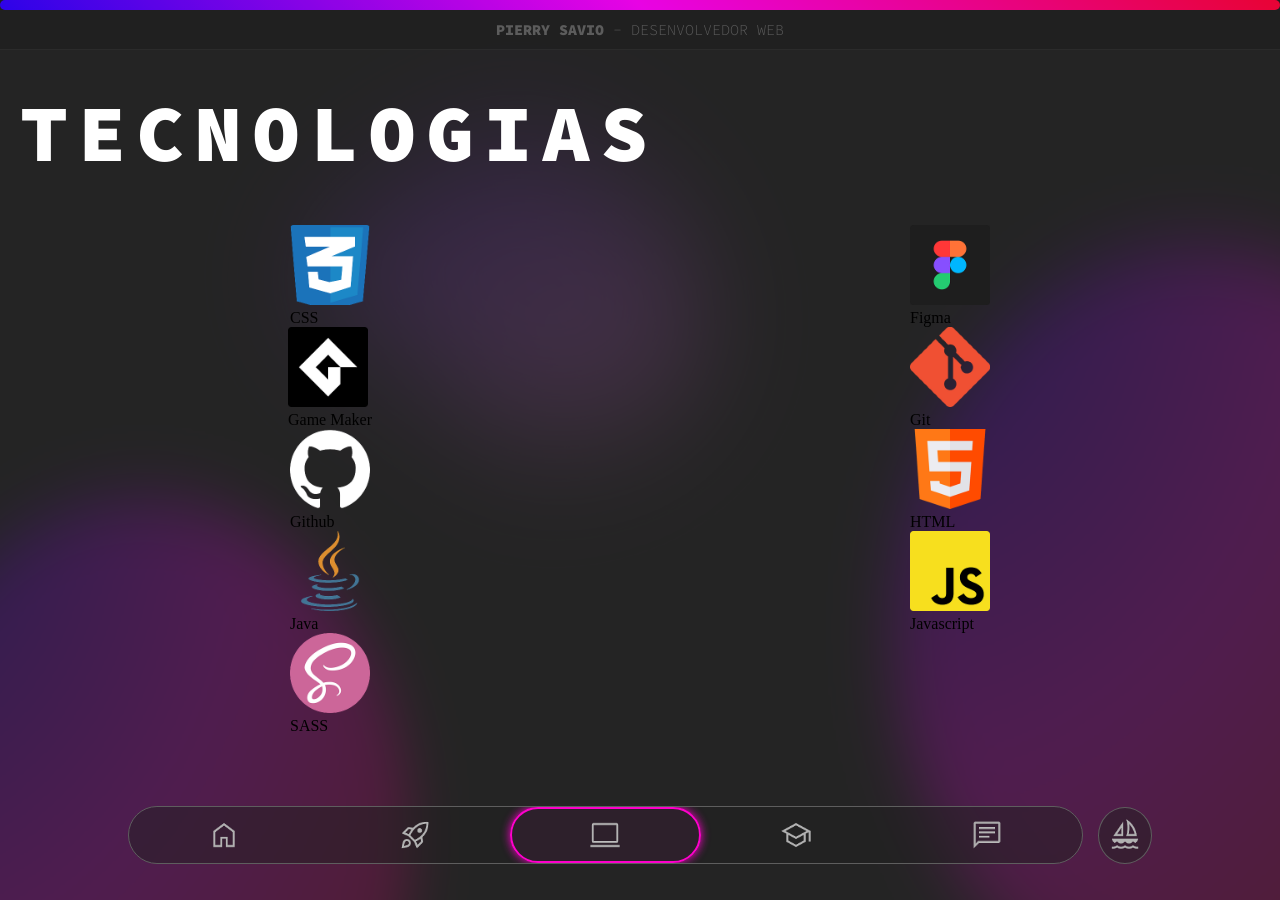
==== pages/all-skills.html @ 7fcdb0ff "feat: all skilks" ====
<!DOCTYPE html>
<html lang="pt-br">
<head>
    <meta charset="UTF-8">
    <meta name="viewport" content="width=device-width, initial-scale=1.0">
    <title>Pierry Savio - Techs</title>
    
    <!--CSS LINK-->
    <link rel="stylesheet" href="../styles/index.css">

    <!--NAVICON-->
    <link rel="icon" type="image/png" href="../img/icons/favicon.png">

    <!--FONTS-->
    <link rel="preconnect" href="https://fonts.googleapis.com">
    <link rel="preconnect" href="https://fonts.gstatic.com" crossorigin>
    <link href="https://fonts.googleapis.com/css2?family=Source+Code+Pro:ital,wght@0,200..900;1,200..900&display=swap" rel="stylesheet">

    <style>
        @view-transition {
            navigation: auto;
        }

        ::view-transition-group(page-content){
            animation-duration: 0.5s;
            animation-timing-function: ease;
        }

        main{
            view-transition-name: page-content;
        }
        header{
            view-transition-name: header;
        }
        footer{
            view-transition-name: footer;
        }
        footer{
            view-transition-name: footer;
        }
        button.open-nav-button{
            view-transition-name: nav-button;
        }
        
    </style>
</head>

<body>

    <header>
        <div class="scroll-progress-line"></div>
        <p><span class="text-highlight">PIERRY SAVIO</span> - DESENVOLVEDOR WEB</p>
    </header>
    
    <main>
        <section class="all-techs">
            <h2 class="title">TECNOLOGIAS</h2>

            <div class="techs-container">
                <div class="tech">
                    <img src="../img/skills/css.png"        id="css_icon"         style="view-transition-name: css">
                    <p>CSS</p>
                </div>

                <div class="tech">
                    <img src="../img/skills/figma.png"      id="figma_icon"       style="view-transition-name: figma">
                    <p>Figma</p>
                </div>

                <div class="tech">
                    <img src="../img/skills/game maker.png" id="game_maker_icon"  style="view-transition-name: game-maker">
                    <p>Game Maker</p>
                </div>

                <div class="tech">
                    <img src="../img/skills/git.png"        id="git_icon"         style="view-transition-name: git">
                    <p>Git</p>
                </div>

                <div class="tech">
                    <img src="../img/skills/github.png"     id="github_icon"      style="view-transition-name: github">
                    <p>Github</p>
                </div>

                <div class="tech">
                    <img src="../img/skills/html.png"       id="html_icon"        style="view-transition-name: html">
                    <p>HTML</p>
                </div>

                <div class="tech">
                    <img src="../img/skills/java.png"       id="java_icon"        style="view-transition-name: java">
                    <p>Java</p>
                </div>

                <div class="tech">
                    <img src="../img/skills/js.png"         id="js_icon"          style="view-transition-name: js">
                    <p>Javascript</p>
                </div>

                <div class="tech">
                    <img src="../img/skills/sass.png"       id="sass_icon"        style="view-transition-name: sass">   
                    <p>SASS</p>
                </div>
            </div>
        </section>
    </main>

    <!--NAV MOBILE-->
    <button class="open-nav-button closed" id="open_nav_mobile_button">
        <img src="../img/icons/sailling.png" alt="Abrir navegação">
    </button>


    <footer class="footer-mobile opened" id="mobile_footer">
        <button class="close-nav-button" id="close_nav_mobile_button">
            <img src="../img/icons/x.png" alt="Fechar navegação">
        </button>

        <nav class="nav-mobile">

            <a href="../index.html">
                <img src="../img/icons/home.png" alt="Início">
            </a>

            <a href="./projects.html">
                <img src="../img/icons/projects.png" alt="Projetos">
            </a>

            <a href="./skills.html" class="current-page">
                <img src="../img/icons/skills.png" alt="Habilidades">
            </a>

            <a href="./education.html">
                <img src="../img/icons/school.png" alt="Educação">
            </a>

            <a href="./contact.html">
                <img src="../img/icons/contact.png" alt="Contato">
            </a>
        </nav>
    </footer>

    <!--NAV PC-->
    <footer class="footer-pc" id="pc_footer">

        <nav class="nav-pc" id="nav_pc">

            <a href="../index.html">
                <img src="../img/icons/home.png" alt="Início">
            </a>

            <a href="./projects.html">
                <img src="../img/icons/projects.png" alt="Projetos">
            </a>

            <a href="./skills.html" class="current-page">
                <img src="../img/icons/skills.png" alt="Habilidades">
            </a>

            <a href="./education.html">
                <img src="../img/icons/school.png" alt="Educação">
            </a>

            <a href="./contact.html">
                <img src="../img/icons/contact.png" alt="Contato">
            </a>
        </nav>

        <button class="close-nav-button" id="close_nav_pc_button">
            <img src="../img/icons/sailling.png" alt="Navegação">
        </button>
    </footer>
    <script src="../script.js"></script>
</body>
</html>
---- styles/index.css ----
@keyframes floating {
  0% {
    transform: scale(1) translateX(-50%);
  }
  50% {
    transform: scale(1.06) translateX(-50%);
  }
  100% {
    transform: scale(1) translateX(-50%);
  }
}
@keyframes elipse-floating {
  0% {
    transform: scale(1);
    transform: translateY(0px);
  }
  50% {
    transform: scale(1.15);
    transform: translateY(-30px);
  }
  100% {
    transform: scale(1);
    transform: translateY(0px);
  }
}
@keyframes project-icon-animation {
  0% {
    transform: scale(1);
    transform: translateY(0px);
    filter: brightness(1);
  }
  50% {
    transform: scale(1.15);
    transform: translateY(30px);
    filter: brightness(1.5);
  }
  100% {
    transform: scale(1);
    transform: translateY(0px);
    filter: brightness(1);
  }
}
@keyframes scroll-progress-line-animation {
  0% {
    border-radius: 0 20px 0 0;
  }
  50% {
    border-radius: 0 0 20px 0;
  }
  100% {
    border-radius: 0 20px 0 0;
  }
}
@keyframes hacker-animation {
  0% {
    transform: translateX(0px) translateY(0px) rotateX(0deg);
  }
  50% {
    transform: translateX(-5px) translateY(-15px) rotateX(20deg);
  }
  100% {
    transform: translateX(0px) translateY(0px) rotateX(0deg);
  }
}
@keyframes button-animation {
  0% {
    filter: brightness(1);
  }
  25% {
    filter: brightness(1.5);
  }
  50% {
    filter: brightness(1);
  }
  75% {
    filter: brightness(1.5);
  }
  100% {
    filter: brightness(1);
  }
}
@keyframes start-animation-1 {
  from {
    transform: translateY(50px);
    opacity: 0;
  }
  to {
    transform: translateY(0px);
    opacity: 1;
  }
}
@keyframes start-animation-2 {
  from {
    transform: translateX(50px);
    opacity: 0;
  }
  to {
    transform: translateX(0px);
    opacity: 1;
  }
}
@keyframes start-animation-3 {
  from {
    transform: translateX(-50px);
    opacity: 0;
  }
  to {
    transform: translateX(0px);
    opacity: 1;
  }
}
@keyframes progress-bar {
  from {
    transform: scaleX(0);
  }
  to {
    transform: scaleX(1);
  }
}
@keyframes progress-bar-about-me {
  0% {
    height: 0;
  }
  100% {
    height: 100%;
  }
}
@keyframes about-me-left-item {
  from {
    transform: translateX(-150px) scale(0.75);
    opacity: 0;
  }
  to {
    transform: translateX(0) scale(1);
    opacity: 1;
  }
}
@keyframes about-me-right-item {
  from {
    transform: translateX(150px) scale(0.75);
    opacity: 0;
  }
  to {
    transform: translateX(0) scale(1);
    opacity: 1;
  }
}
@keyframes about-me-projects-button {
  from {
    opacity: 0;
  }
  to {
    opacity: 1;
  }
}
button.open-nav-button {
  position: fixed;
  bottom: 5%;
  left: 50%;
  z-index: 100;
  transform: translateX(-50%);
  padding: 20px;
  border-radius: 50%;
  border: none;
  background: #2d2d2d;
  opacity: 0.95;
  cursor: pointer;
  box-shadow: 3px 3px 10px 0 rgba(0, 0, 0, 0.45);
  animation: floating 4s ease infinite;
  animation-timeline: auto;
  transition: 0.5s ease;
}
button.open-nav-button img {
  width: 30px;
  aspect-ratio: 1/1;
  transition: 0.3s ease;
}
button.open-nav-button:hover {
  background: #5e5e5e;
}
button.open-nav-button:hover img {
  transform: rotate(10deg);
}

button.open-nav-button.closed {
  opacity: 0;
  pointer-events: none;
}

footer.footer-mobile {
  z-index: 100;
  position: fixed;
  bottom: 0;
  width: 100%;
  display: flex;
  justify-content: center;
  flex-direction: column;
  align-items: center;
  align-self: center;
  justify-self: center;
}
footer.footer-mobile button.close-nav-button {
  background-color: #2d2d2d;
  border: none;
  border-radius: 36px 36px 0 0;
  height: 42px;
  width: 20%;
  display: flex;
  justify-content: center;
  align-items: center;
  cursor: pointer;
  transition: 0.3s ease;
}
footer.footer-mobile button.close-nav-button img {
  width: 20px;
  height: 20px;
  transition: 0.3s ease;
}
footer.footer-mobile button.close-nav-button:hover {
  background-color: #5e5e5e;
}
footer.footer-mobile button.close-nav-button:hover img {
  transform: rotate(90deg);
}
footer.footer-mobile nav.nav-mobile {
  display: flex;
  justify-content: center;
  background-color: #2d2d2d;
  width: 100%;
  opacity: 1;
  overflow: hidden;
  transition: 0.5s ease;
  display: grid;
  grid-template-columns: repeat(5, 1fr);
}
footer.footer-mobile nav.nav-mobile a {
  text-decoration: none;
  font-style: none;
  display: flex;
  justify-content: center;
  align-items: center;
  border-right: 1px solid #5e5e5e;
  border-top: 4px solid transparent;
  padding: 12px 20px 12px 20px;
  transition: 0.3s ease;
}
footer.footer-mobile nav.nav-mobile a img {
  width: 30px;
  transition: 0.3s ease;
}
footer.footer-mobile nav.nav-mobile a:hover {
  background-color: #5e5e5e;
}
footer.footer-mobile nav.nav-mobile a:hover img {
  transform: rotate(10deg);
}
footer.footer-mobile nav.nav-mobile a.current-page {
  border-top: 4px solid #ff00cc;
}
footer.footer-mobile {
  transition: 0.5s ease;
}

footer.footer-mobile.closed {
  z-index: 9;
  pointer-events: none;
  opacity: 0;
}
footer.footer-mobile.closed button.close-nav-button {
  opacity: 0;
}
footer.footer-mobile.closed nav.nav-mobile {
  width: 70px;
  height: 70px;
  padding: 20px;
  border-radius: 50%;
  padding: 20px;
  transform: translateY(-29px);
}

@media (orientation: landscape) {
  footer.footer-mobile, button.open-nav-button {
    display: none;
  }
}
div.elipse.e1 {
  left: 100%;
  top: 100%;
  transform: translateX(-50%) translateY(-100%);
}

div.elipse.e2 {
  left: 0;
  top: 0;
  transform: translateX(-50%) translateY(0%);
}

footer.footer-pc {
  display: flex;
  justify-content: center;
  align-items: center;
  gap: 15px;
  width: 80%;
  position: fixed;
  bottom: 4%;
  left: 50%;
  transform: translateX(-50%);
  z-index: 10;
}
footer.footer-pc nav.nav-pc {
  z-index: 100;
  display: grid;
  grid-template-columns: repeat(5, 1fr);
  grid-template-rows: repeat(1, 1fr);
  width: 100%;
  max-height: 60px;
  border: 1px solid #5e5e5e;
  background-color: rgba(33, 33, 33, 0.5);
  border-radius: 55px;
  overflow: hidden;
  transition: 1s cubic-bezier(0.23, 1, 0.32, 1);
}
footer.footer-pc nav.nav-pc a {
  border: 1px solid transparent;
  background-color: transparent;
  display: flex;
  justify-content: center;
  align-items: center;
  text-decoration: none;
  width: 100%;
  max-height: 100%;
  padding: 10px;
  transition: 0.3s ease;
  border-radius: 55px;
}
footer.footer-pc nav.nav-pc a img {
  width: 32px;
  transition: 0.3s ease;
}
footer.footer-pc nav.nav-pc a:hover {
  border: 1px solid #5e5e5e;
  background-color: #212121;
}
footer.footer-pc nav.nav-pc a:hover img {
  transform: rotateY(180deg);
}
footer.footer-pc nav.nav-pc a.current-page {
  border: 2px solid #ff00cc;
  background-color: rgba(255, 0, 204, 0.05);
  box-shadow: 0 0 10px 0 #ff00cc;
}
footer.footer-pc nav.nav-pc.closed {
  border: 0px solid #5e5e5e;
  max-height: 0px;
  width: 0;
}
footer.footer-pc button.close-nav-button {
  border: 1px solid #5e5e5e;
  background-color: rgba(33, 33, 33, 0.5);
  border-radius: 50%;
  height: 100%;
  aspect-ratio: 1/1;
  padding: 10px;
  cursor: pointer;
  transition: 0.3s ease;
}
footer.footer-pc button.close-nav-button img {
  width: 32px;
  transition: 0.3s ease;
}
footer.footer-pc button.close-nav-button:hover {
  background-color: #212121;
  transform: translateY(-5px) scale(1.1);
  box-shadow: 2px 2px 10px 0 rgba(255, 0, 204, 0.2);
  border: 1px solid #ff00cc;
}
footer.footer-pc button.close-nav-button:hover img {
  transform: rotate(10deg);
}

@media (orientation: portrait) {
  footer.footer-pc {
    display: none;
  }
}
header {
  background-color: #212121;
  text-align: center;
  text-justify: center;
  padding-bottom: 10px;
  position: fixed;
  width: 100%;
  opacity: 0.9;
  z-index: 15;
  border-bottom: 1px solid #2d2d2d;
}
header p {
  font-family: "Source Code Pro", monospace;
  font-optical-sizing: auto;
  font-weight: 300;
  font-style: normal;
  color: rgba(255, 255, 255, 0.3);
  font-size: 15px;
}

main section.home {
  background-image: url("../../img/background/background-main.png");
  background-size: cover;
  padding: 0px 20px 100px 20px;
  display: grid;
  grid-template-columns: repeat(1, 1fr);
  position: relative;
  overflow: hidden;
}
main section.home div.hacker-wrapper {
  z-index: 3;
  position: absolute;
  width: 300px;
  top: 240px;
  justify-self: center;
  animation: hacker-animation 4s ease infinite;
  display: flex;
  justify-content: center;
  align-items: center;
}
main section.home div.hacker-wrapper img.hacker {
  z-index: 2;
  width: 100%;
  position: absolute;
  border-radius: 150px;
  animation: start-animation-1 1s ease forwards;
  filter: drop-shadow(0 0 30px rgba(255, 0, 204, 0.4));
}
main section.home div.part2 {
  z-index: 4;
  display: flex;
  flex-direction: column;
  justify-content: center;
  align-items: center;
  margin-top: 240px;
  gap: 30px;
}
main section.home div.part2 div.title-paragraph-container {
  display: flex;
  justify-content: center;
  align-items: center;
  flex-direction: column;
  gap: 15px;
}
main section.home div.part2 div.title-paragraph-container h1 {
  font-family: "Source Code Pro", monospace;
  font-optical-sizing: auto;
  font-weight: 300;
  font-style: normal;
  color: white;
  font-size: 35px;
  font-weight: 900;
}
@media (orientation: landscape) {
  main section.home div.part2 div.title-paragraph-container h1 {
    font-size: 80px;
    letter-spacing: 10px;
    line-height: 65px;
  }
}
main section.home div.part2 div.title-paragraph-container h1 {
  animation: start-animation-2 1s ease forwards;
}
main section.home div.part2 div.title-paragraph-container p {
  font-family: "Source Code Pro", monospace;
  font-optical-sizing: auto;
  font-weight: 300;
  font-style: normal;
  color: #b2b2b2;
  text-align: left;
  animation: start-animation-3 1s ease forwards;
}
main section.home div.part2 div.buttons-container {
  display: flex;
  flex-direction: column;
  justify-content: center;
  align-items: center;
  width: 100%;
  gap: 15px;
  animation: start-animation-1 1s ease forwards;
}
main section.home div.part2 div.buttons-container a.contact-a {
  width: 100%;
  text-decoration: none;
}
main section.home div.part2 div.buttons-container a.contact-a button {
  cursor: pointer;
  letter-spacing: 5px;
  border: none;
  border-radius: 80px;
  padding: 12px;
  font-family: "Source Code Pro", monospace;
  font-optical-sizing: auto;
  font-weight: 300;
  font-style: normal;
  width: 100%;
  box-shadow: 0 5px 10px 0 rgba(255, 0, 204, 0.2);
  background: linear-gradient(33deg, #ff00fb, #8c00ff, #ff00fb);
  font-size: 20px;
  font-weight: 900;
  color: white;
  border: 2px solid rgba(255, 0, 204, 0.2);
  animation: button-animation 4s ease-in-out infinite;
  transition: 0.3s ease;
}
main section.home div.part2 div.buttons-container a.contact-a button:hover {
  transform: scale(1.02);
  box-shadow: 0 5px 10px 0 rgba(255, 0, 204, 0.6);
  border: 2px solid rgba(255, 0, 204, 0.8);
}
main section.home div.part2 div.buttons-container a.contact-a button:active {
  transform: scale(0.95);
  box-shadow: 0 5px 10px 0 rgba(255, 0, 204, 0.6);
  border: 2px solid rgba(255, 0, 204, 0.8);
}
main section.home div.part2 div.buttons-container a.about-me-a {
  width: 100%;
  text-decoration: none;
}
main section.home div.part2 div.buttons-container a.about-me-a button {
  cursor: pointer;
  letter-spacing: 5px;
  border: none;
  border-radius: 80px;
  padding: 12px;
  font-family: "Source Code Pro", monospace;
  font-optical-sizing: auto;
  font-weight: 300;
  font-style: normal;
  width: 100%;
  background: transparent;
  border: 1px solid #5e5e5e;
  font-size: 18px;
  color: #b2b2b2;
  transition: 0.3s ease;
}
main section.home div.part2 div.buttons-container a.about-me-a button:hover {
  border: 1px solid white;
  letter-spacing: 8px;
}
main section.home div.part2 div.buttons-container a.curriculum {
  text-align: center;
  color: #5e5e5e;
  text-decoration: underline;
  font-size: 18px;
  align-self: start;
}
@media (orientation: landscape) {
  main section.home {
    padding: 200px 20px 200px 20px;
    grid-template-columns: repeat(2, 1fr);
    overflow: hidden;
  }
  main section.home div.hacker-wrapper {
    width: 650px;
    top: calc(50% + 60px);
    left: calc(25% - 325px);
  }
  main section.home div.part2 {
    margin-top: 48px;
    max-width: 700px;
  }
  main section.home div.part2 div.title-paragraph-container {
    align-items: start;
  }
  main section.home div.part2 div.buttons-container {
    align-items: left;
    justify-content: left;
    text-align: left;
    color: red;
  }
  main section.home div.part2 div.buttons-container a.curriculum {
    text-align: left;
  }
}

main section.about-me {
  overflow: clip;
  padding: 100px 40px 200px 40px;
  background: #212121;
  display: flex;
  flex-direction: column;
  justify-content: center;
  align-items: center;
}
main section.about-me h2 {
  font-family: "Source Code Pro", monospace;
  font-optical-sizing: auto;
  font-weight: 300;
  font-style: normal;
  color: white;
  font-size: 35px;
  font-weight: 900;
}
@media (orientation: landscape) {
  main section.about-me h2 {
    font-size: 80px;
    letter-spacing: 10px;
    line-height: 65px;
  }
}
main section.about-me h2 {
  margin-bottom: 30px;
}
main section.about-me div.about-me-container {
  position: relative;
  font-family: "Source Code Pro", monospace;
  font-optical-sizing: auto;
  font-weight: 300;
  font-style: normal;
  display: grid;
  grid-template-columns: repeat(1, 1fr);
  gap: 60px;
  max-width: 900px;
  align-self: center;
  justify-self: center;
  padding-bottom: 80px;
}
main section.about-me div.about-me-container div.middle-line {
  position: absolute;
  align-self: start;
  justify-self: center;
  height: 0%;
  width: 4px;
  background-color: #ff00cc;
  box-shadow: 0 0 10px 1px #ff00cc;
  border-radius: 10px 10px 0 0;
  z-index: 1;
  opacity: 0.5;
  animation: progress-bar-about-me linear;
  animation-timeline: scroll();
  animation-range: 40% 100%;
}
main section.about-me div.about-me-container div.item {
  z-index: 2;
  display: flex;
  flex-direction: column;
  gap: 15px;
  justify-content: center;
  opacity: 1;
}
main section.about-me div.about-me-container div.item img {
  width: 80%;
  max-width: 300px;
  border-radius: 12px;
}
main section.about-me div.about-me-container div.item p {
  color: #b2b2b2;
  font-size: 16px;
  max-width: 100%;
}
main section.about-me div.about-me-container div.item.left {
  transform: translateX(-150px) scale(0.75);
  opacity: 0;
  animation: about-me-left-item linear;
  animation-timeline: view();
  animation-range: 0% 45%;
  animation-fill-mode: forwards;
}
main section.about-me div.about-me-container div.item.left img {
  box-shadow: -10px 10px 0 0 rgba(255, 0, 204, 0.1);
}
main section.about-me div.about-me-container div.item.left {
  align-items: start;
  text-align: start;
}
main section.about-me div.about-me-container div.item.right {
  transform: translateX(150px) scale(0.75);
  opacity: 0;
  animation: about-me-right-item linear;
  animation-timeline: view();
  animation-range: 0% 45%;
  animation-fill-mode: forwards;
}
main section.about-me div.about-me-container div.item.right img {
  box-shadow: 10px 10px 0 0 rgba(255, 0, 204, 0.1);
}
main section.about-me div.about-me-container div.item.right {
  align-items: end;
  text-align: end;
}
main section.about-me div.see-projects-container {
  max-width: 600px;
  width: 100%;
  align-self: center;
  justify-self: center;
  opacity: 0;
  animation: about-me-projects-button linear;
  animation-timeline: view();
  animation-range: 0% 30%;
  animation-fill-mode: forwards;
}
main section.about-me div.see-projects-container a {
  width: 100%;
  text-decoration: none;
}
main section.about-me div.see-projects-container a button {
  cursor: pointer;
  letter-spacing: 5px;
  border: none;
  border-radius: 80px;
  padding: 12px;
  font-family: "Source Code Pro", monospace;
  font-optical-sizing: auto;
  font-weight: 300;
  font-style: normal;
  width: 100%;
  box-shadow: 0 5px 10px 0 rgba(255, 0, 204, 0.2);
  background: linear-gradient(33deg, #ff00fb, #8c00ff, #ff00fb);
  font-size: 20px;
  font-weight: 900;
  color: white;
  border: 2px solid rgba(255, 0, 204, 0.2);
  animation: button-animation 4s ease-in-out infinite;
  transition: 0.3s ease;
}
main section.about-me div.see-projects-container a button:hover {
  transform: scale(1.02);
  box-shadow: 0 5px 10px 0 rgba(255, 0, 204, 0.6);
  border: 2px solid rgba(255, 0, 204, 0.8);
}
main section.about-me div.see-projects-container a button:active {
  transform: scale(0.95);
  box-shadow: 0 5px 10px 0 rgba(255, 0, 204, 0.6);
  border: 2px solid rgba(255, 0, 204, 0.8);
}
@media (orientation: landscape) {
  main section.about-me div.about-me-container div.middle-line {
    opacity: 1;
  }
  main section.about-me div.about-me-container div.item img {
    width: 100%;
  }
  main section.about-me div.about-me-container div.item p {
    font-size: 20px;
    max-width: 45%;
  }
}

section.projects {
  height: 100vh;
  background: linear-gradient(180deg, #160015, #221c22);
  padding: 150px 20px 100px 20px;
  overflow: clip;
  display: flex;
  flex-direction: column;
  justify-content: center;
  align-items: center;
}
section.projects h2 {
  margin-bottom: 50px;
  font-family: "Source Code Pro", monospace;
  font-optical-sizing: auto;
  font-weight: 300;
  font-style: normal;
  color: white;
  font-size: 35px;
  font-weight: 900;
}
@media (orientation: landscape) {
  section.projects h2 {
    font-size: 80px;
    letter-spacing: 10px;
    line-height: 65px;
  }
}
section.projects h2 {
  text-align: center;
  position: absolute;
  top: 15%;
}
section.projects div.arrow {
  position: absolute;
  z-index: 999;
  top: 50%;
  background-color: #ff00cc;
  padding: 10px;
  border-radius: 50%;
  width: 60px;
  aspect-ratio: 1/1;
  display: flex;
  justify-content: center;
  align-items: center;
  opacity: 50%;
  cursor: pointer;
  transition: 0.2s ease;
}
section.projects div.arrow img {
  width: 30px;
}
section.projects div.arrow:hover {
  transform: scale(1.05);
  opacity: 100%;
}
section.projects div.arrow:active {
  transform: scale(0.9);
}
section.projects div.arrow-left {
  left: 5%;
}
section.projects div.arrow-right {
  right: 5%;
}
section.projects div.projects-container {
  display: flex;
  justify-content: center;
  align-items: center;
  position: relative;
  width: 100%;
}
section.projects div.projects-container div.project {
  position: absolute;
  display: flex;
  flex-direction: column;
  justify-content: center;
  align-items: center;
  gap: 5px;
  z-index: 5;
  cursor: pointer;
  transition: 1s ease;
}
section.projects div.projects-container div.project img {
  width: 200px;
  aspect-ratio: 1/1;
  border-radius: 50%;
  border: 1px solid rgba(255, 0, 204, 0.5);
  box-shadow: 0 0 30px 0 rgba(255, 0, 204, 0.25);
  transition: 1s ease;
}
section.projects div.projects-container div.project img:hover {
  filter: brightness(2);
}
section.projects div.projects-container div.project div.project-texts {
  text-align: center;
  text-justify: center;
  opacity: 1;
  transition: 1s ease;
  padding: 0 20px 0 20px;
  display: flex;
  flex-direction: column;
  justify-content: center;
  align-items: center;
  max-width: 400px;
}
section.projects div.projects-container div.project div.project-texts h3 {
  font-family: "Source Code Pro", monospace;
  font-optical-sizing: auto;
  font-weight: 300;
  font-style: normal;
  color: white;
  font-size: 35px;
  font-weight: 900;
}
@media (orientation: landscape) {
  section.projects div.projects-container div.project div.project-texts h3 {
    font-size: 80px;
    letter-spacing: 10px;
    line-height: 65px;
  }
}
section.projects div.projects-container div.project div.project-texts h3 {
  font-size: 40px;
}
section.projects div.projects-container div.project div.project-texts p {
  font-family: "Source Code Pro", monospace;
  font-optical-sizing: auto;
  font-weight: 300;
  font-style: normal;
  color: #b2b2b2;
  text-align: left;
  text-align: center;
  font-size: 16px;
  max-width: 300px;
}
section.projects div.projects-container div.project.closed-left,
section.projects div.projects-container div.project.closed-right,
section.projects div.projects-container div.project.hide-left,
section.projects div.projects-container div.project.hide-right {
  position: absolute;
  filter: blur(4px);
  z-index: 1;
}
section.projects div.projects-container div.project.closed-left img,
section.projects div.projects-container div.project.closed-right img,
section.projects div.projects-container div.project.hide-left img,
section.projects div.projects-container div.project.hide-right img {
  border: 1px solid #5e5e5e;
  box-shadow: 0 0 30px 0 transparent;
}
section.projects div.projects-container div.project.closed-left {
  transform: translateX(-70%) scale(0.8);
  opacity: 0.5;
}
section.projects div.projects-container div.project.closed-right {
  transform: translateX(70%) scale(0.8);
  opacity: 0.5;
}
section.projects div.projects-container div.project.hide-left {
  transform: translateX(-140%) scale(0.75);
  opacity: 0;
}
section.projects div.projects-container div.project.hide-right {
  transform: translateX(140%) scale(0.75);
  opacity: 0;
}
@media (orientation: landscape) {
  section.projects h2 {
    text-align: left;
  }
  section.projects div.arrow-left {
    left: 15%;
  }
  section.projects div.arrow-right {
    right: 15%;
  }
  section.projects div.projects-container div.project img {
    width: 300px;
  }
  section.projects div.projects-container div.project.closed-left {
    transform: translateX(-100%) scale(0.8);
  }
  section.projects div.projects-container div.project.closed-right {
    transform: translateX(100%) scale(0.8);
  }
  section.projects div.projects-container div.project.hide-left {
    transform: translateX(-200%) scale(0.75);
  }
  section.projects div.projects-container div.project.hide-right {
    transform: translateX(200%) scale(0.75);
  }
}

section.techs {
  min-height: 100vh;
  background-image: url("../../img/background/background2.png");
  background-size: 100% 100%;
  background-repeat: no-repeat;
  background-position: center;
  padding: 100px 0px 100px 0px;
}
section.techs h2 {
  font-family: "Source Code Pro", monospace;
  font-optical-sizing: auto;
  font-weight: 300;
  font-style: normal;
  color: white;
  font-size: 35px;
  font-weight: 900;
}
@media (orientation: landscape) {
  section.techs h2 {
    font-size: 80px;
    letter-spacing: 10px;
    line-height: 65px;
  }
}
section.techs h2 {
  padding-left: 20px;
  text-align: center;
}
section.techs div.carrossel-container {
  width: 100%;
  padding: 70px 0 70px 0;
  position: absolute;
  top: 50%;
  transform: translateY(-50%);
  overflow: hidden;
}
section.techs div.carrossel-container p {
  position: absolute;
  top: 0;
  right: 50px;
  font-family: "Source Code Pro", monospace;
  font-optical-sizing: auto;
  font-weight: 300;
  font-style: normal;
  color: #b2b2b2;
  text-align: left;
  cursor: pointer;
  transition: 0.2s ease;
}
section.techs div.carrossel-container p:hover {
  color: white;
}
section.techs div.carrossel-container div.carrossel-track {
  display: flex;
  width: -moz-max-content;
  width: max-content;
  animation: rolar 15s linear infinite;
}
section.techs div.carrossel-container div.carrossel-track img {
  height: 100px;
  margin-right: 50px;
  border-radius: 8px;
  flex-shrink: 0;
  cursor: pointer;
  transition: 0.5s ease;
}
section.techs div.carrossel-container div.carrossel-track img:hover {
  transform: scale(1.15);
  box-shadow: 0 0 50px 0 #ff00cc;
}
section.techs div.carrossel-container div.carrossel-track:hover {
  animation-play-state: paused;
}
@keyframes rolar {
  from {
    transform: translateX(0);
  }
  to {
    transform: translateX(-50%);
  }
}

div.popup-background {
  pointer-events: auto;
  opacity: 1;
  background-color: rgba(0, 0, 0, 0.75);
  z-index: 999;
  position: fixed;
  top: 0;
  left: 0;
  height: 100vh;
  width: 100vw;
  display: flex;
  justify-content: center;
  align-items: center;
  transition: 0.5s ease;
}
div.popup-background div.popup-container {
  transform: scale(1);
  background: linear-gradient(180deg, #160015, #221c22);
  padding: 30px;
  display: flex;
  flex-direction: column;
  justify-content: center;
  align-items: center;
  gap: 20px;
  width: 90%;
  max-width: -moz-fit-content;
  max-width: fit-content;
  box-shadow: 0 0 80px 0 rgba(255, 0, 204, 0.4);
  border: 1px solid rgba(255, 0, 204, 0.4);
  border-radius: 10px;
  position: relative;
  transition: 0.5s ease;
}
div.popup-background div.popup-container button.close-button {
  background-color: transparent;
  color: #b2b2b2;
  border: none;
  border-radius: 50%;
  position: absolute;
  top: 25px;
  right: 25px;
  font-size: 25px;
  cursor: pointer;
  transition: 0.3s ease;
}
div.popup-background div.popup-container button.close-button:hover {
  transform: scale(1.1);
  color: white;
}
div.popup-background div.popup-container button.close-button:active {
  transform: scale(0.8);
  color: #b2b2b2;
}
div.popup-background div.popup-container img {
  width: 50%;
  transition: 0.3s ease;
}
div.popup-background div.popup-container h2 {
  font-family: "Source Code Pro", monospace;
  font-optical-sizing: auto;
  font-weight: 300;
  font-style: normal;
  color: white;
  font-size: 35px;
  font-weight: 900;
}
@media (orientation: landscape) {
  div.popup-background div.popup-container h2 {
    font-size: 80px;
    letter-spacing: 10px;
    line-height: 65px;
  }
}
div.popup-background div.popup-container h2 {
  text-align: center;
}
div.popup-background div.popup-container p {
  font-family: "Source Code Pro", monospace;
  font-optical-sizing: auto;
  font-weight: 300;
  font-style: normal;
  color: #b2b2b2;
  text-align: left;
  text-align: center;
}
div.popup-background div.popup-container:hover img {
  transform: rotateY(360deg);
}

div.popup-background.closed {
  pointer-events: none;
  opacity: 0;
}
div.popup-background.closed div.popup-container {
  transform: scale(0.5);
}

@media (orientation: landscape) {
  section.techs div.carrossel-container div.carrossel-track img {
    height: 150px;
    margin-right: 70px;
  }
}
section.all-techs {
  min-height: 100vh;
  background-image: url("../../img/background/background2.png");
  background-size: 100% 100%;
  background-repeat: no-repeat;
  background-position: center;
  padding: 100px 20px 100px 20px;
}
section.all-techs h2 {
  font-family: "Source Code Pro", monospace;
  font-optical-sizing: auto;
  font-weight: 300;
  font-style: normal;
  color: white;
  font-size: 35px;
  font-weight: 900;
}
@media (orientation: landscape) {
  section.all-techs h2 {
    font-size: 80px;
    letter-spacing: 10px;
    line-height: 65px;
  }
}
section.all-techs h2 {
  margin-bottom: 60px;
}
section.all-techs div.techs-container {
  display: grid;
  grid-template-columns: repeat(2, 1fr);
  place-items: center;
}
section.all-techs div.techs-container div.tech img {
  width: 80px;
}
section.custom-tictactoe {
  min-height: 100vh;
  background: linear-gradient(180deg, #160015, #221c22);
  display: grid;
  place-items: center;
  gap: 30px;
  grid-template-columns: repeat(1, 1fr);
  padding: 80px 60px 80px 60px;
}
section.custom-tictactoe img.project-img {
  width: 60%;
  max-width: 400px;
  min-width: 200px;
  align-self: center;
  border-radius: 50%;
  border: 1px solid rgba(255, 0, 204, 0.5);
  box-shadow: 0 0 40px rgba(255, 0, 204, 0.5);
  animation: project-icon-animation 4s ease infinite;
}
section.custom-tictactoe div.content {
  display: flex;
  flex-direction: column;
  gap: 16px;
}
section.custom-tictactoe div.content div.title-container {
  display: flex;
  gap: 10px;
  justify-content: start;
  align-items: center;
}
section.custom-tictactoe div.content div.title-container a.return-arrow {
  position: absolute;
  left: 15px;
  opacity: 0.75;
  transition: 0.3s ease;
}
section.custom-tictactoe div.content div.title-container a.return-arrow img {
  width: 30px;
}
section.custom-tictactoe div.content div.title-container a.return-arrow:hover {
  transform: scale(1.1);
  opacity: 1;
}
section.custom-tictactoe div.content div.title-container a.return-arrow:active {
  transform: scale(0.95);
}
section.custom-tictactoe div.content div.title-container h2 {
  font-family: "Source Code Pro", monospace;
  font-optical-sizing: auto;
  font-weight: 300;
  font-style: normal;
  color: white;
  font-size: 35px;
  font-weight: 900;
}
@media (orientation: landscape) {
  section.custom-tictactoe div.content div.title-container h2 {
    font-size: 80px;
    letter-spacing: 10px;
    line-height: 65px;
  }
}
section.custom-tictactoe div.content div.title-container img {
  width: 70px;
}
section.custom-tictactoe div.content div.skills-container {
  display: flex;
  gap: 10px;
  font-family: "Source Code Pro", monospace;
  font-optical-sizing: auto;
  font-weight: 300;
  font-style: normal;
  color: #b2b2b2;
  text-align: left;
}
section.custom-tictactoe div.content div.skills-container p {
  font-size: 14px;
  background-color: rgba(255, 0, 204, 0.2);
  padding: 4px;
  border-radius: 4px;
}
section.custom-tictactoe div.content div.texts-container {
  display: flex;
  flex-direction: column;
  gap: 10px;
}
section.custom-tictactoe div.content div.texts-container p.text {
  font-family: "Source Code Pro", monospace;
  font-optical-sizing: auto;
  font-weight: 300;
  font-style: normal;
  color: #b2b2b2;
  text-align: left;
  font-size: 14px;
}
section.custom-tictactoe div.content div.buttons-container {
  display: flex;
  flex-direction: column;
  gap: 10px;
}
section.custom-tictactoe div.content div.buttons-container a.test-button {
  width: 100%;
  text-decoration: none;
}
section.custom-tictactoe div.content div.buttons-container a.test-button button {
  cursor: pointer;
  letter-spacing: 5px;
  border: none;
  border-radius: 80px;
  padding: 12px;
  font-family: "Source Code Pro", monospace;
  font-optical-sizing: auto;
  font-weight: 300;
  font-style: normal;
  width: 100%;
  box-shadow: 0 5px 10px 0 rgba(255, 0, 204, 0.2);
  background: linear-gradient(33deg, #ff00fb, #8c00ff, #ff00fb);
  font-size: 20px;
  font-weight: 900;
  color: white;
  border: 2px solid rgba(255, 0, 204, 0.2);
  animation: button-animation 4s ease-in-out infinite;
  transition: 0.3s ease;
}
section.custom-tictactoe div.content div.buttons-container a.test-button button:hover {
  transform: scale(1.02);
  box-shadow: 0 5px 10px 0 rgba(255, 0, 204, 0.6);
  border: 2px solid rgba(255, 0, 204, 0.8);
}
section.custom-tictactoe div.content div.buttons-container a.test-button button:active {
  transform: scale(0.95);
  box-shadow: 0 5px 10px 0 rgba(255, 0, 204, 0.6);
  border: 2px solid rgba(255, 0, 204, 0.8);
}
section.custom-tictactoe div.content div.buttons-container a.test-button button {
  border-radius: 10px;
  padding: 8px;
}
section.custom-tictactoe div.content div.buttons-container a.github-button {
  width: 100%;
  text-decoration: none;
}
section.custom-tictactoe div.content div.buttons-container a.github-button button {
  cursor: pointer;
  letter-spacing: 5px;
  border: none;
  border-radius: 80px;
  padding: 12px;
  font-family: "Source Code Pro", monospace;
  font-optical-sizing: auto;
  font-weight: 300;
  font-style: normal;
  width: 100%;
  background: transparent;
  border: 1px solid #5e5e5e;
  font-size: 18px;
  color: #b2b2b2;
  transition: 0.3s ease;
}
section.custom-tictactoe div.content div.buttons-container a.github-button button:hover {
  border: 1px solid white;
  letter-spacing: 8px;
}
section.custom-tictactoe div.content div.buttons-container a.github-button button {
  display: flex;
  justify-content: center;
  align-items: center;
  gap: 10px;
  border-radius: 10px;
  padding: 8px;
}
section.custom-tictactoe div.content div.buttons-container a.github-button button img {
  width: 25px;
}

section.custom-tictactoe-previews {
  padding: 80px 20px 150px 20px;
  display: flex;
  flex-direction: column;
  gap: 30px;
  background-image: url("../../../img/background/background3.png");
  background-repeat: no-repeat;
  background-size: cover;
  align-items: center;
}
section.custom-tictactoe-previews h2 {
  font-family: "Source Code Pro", monospace;
  font-optical-sizing: auto;
  font-weight: 300;
  font-style: normal;
  color: white;
  font-size: 35px;
  font-weight: 900;
}
@media (orientation: landscape) {
  section.custom-tictactoe-previews h2 {
    font-size: 80px;
    letter-spacing: 10px;
    line-height: 65px;
  }
}
section.custom-tictactoe-previews div.mockup-wrapper {
  width: 100%;
  display: flex;
  justify-content: center;
}
section.custom-tictactoe-previews div.mockup-wrapper div.mockup {
  width: 100%;
  max-width: 600px;
  background-size: cover;
  background-image: url("../../../img/projects/custom-tictactoe-phone-v.png");
  aspect-ratio: 16/16;
  transform: rotate(90deg);
  cursor: pointer;
  transition: 1s ease;
}
section.custom-tictactoe-previews div.mockup-wrapper div.mockup:hover {
  transform: scale(1.05) rotate(90deg);
}
section.custom-tictactoe-previews div.mockup-wrapper div.mockup.horizontal {
  background-image: url("../../../img/projects/custom-tictactoe-phone-h.png");
  transform: rotate(0deg);
}

@media (orientation: landscape) {
  section.custom-tictactoe {
    grid-template-columns: repeat(2, 1fr);
  }
  section.custom-tictactoe img.project-img {
    width: 80%;
  }
  section.custom-tictactoe div.content {
    gap: 30px;
  }
  section.custom-tictactoe div.content div.title-container a.return-arrow {
    position: absolute;
    left: 80px;
    top: 100px;
  }
  section.custom-tictactoe div.content div.title-container a.return-arrow img {
    width: 40px;
  }
  section.custom-tictactoe div.content div.buttons-container {
    gap: 20px;
  }
  section.custom-tictactoe div.content div.buttons-container a.test-button button {
    padding: 16px;
  }
  section.custom-tictactoe div.content div.buttons-container a.github-button {
    width: 100%;
    text-decoration: none;
  }
  section.custom-tictactoe div.content div.buttons-container a.github-button button {
    cursor: pointer;
    letter-spacing: 5px;
    border: none;
    border-radius: 80px;
    padding: 12px;
    font-family: "Source Code Pro", monospace;
    font-optical-sizing: auto;
    font-weight: 300;
    font-style: normal;
    width: 100%;
    background: transparent;
    border: 1px solid #5e5e5e;
    font-size: 18px;
    color: #b2b2b2;
    transition: 0.3s ease;
  }
  section.custom-tictactoe div.content div.buttons-container a.github-button button:hover {
    border: 1px solid white;
    letter-spacing: 8px;
  }
  section.custom-tictactoe div.content div.buttons-container a.github-button button {
    padding: 16px;
    border-radius: 10px;
  }
  section.custom-tictactoe div.content div.buttons-container a.github-button button img {
    width: 25px;
  }
  section.custom-tictactoe {
    gap: 50px;
  }
}
section.luciana-psico {
  min-height: 100vh;
  background: linear-gradient(180deg, #160015, #221c22);
  display: grid;
  place-items: center;
  gap: 30px;
  grid-template-columns: repeat(1, 1fr);
  padding: 80px 60px 80px 60px;
}
section.luciana-psico img.project-img {
  width: 60%;
  max-width: 400px;
  min-width: 200px;
  align-self: center;
  border-radius: 50%;
  border: 2px solid #00fd00;
  box-shadow: 0 0 40px green;
  animation: project-icon-animation 4s ease infinite;
}
section.luciana-psico div.content {
  display: flex;
  flex-direction: column;
  gap: 16px;
}
section.luciana-psico div.content div.title-container {
  display: flex;
  gap: 10px;
  justify-content: start;
  align-items: center;
}
section.luciana-psico div.content div.title-container a.return-arrow {
  position: absolute;
  left: 15px;
  opacity: 0.75;
  transition: 0.3s ease;
}
section.luciana-psico div.content div.title-container a.return-arrow img {
  width: 30px;
}
section.luciana-psico div.content div.title-container a.return-arrow:hover {
  transform: scale(1.1);
  opacity: 1;
}
section.luciana-psico div.content div.title-container a.return-arrow:active {
  transform: scale(0.95);
}
section.luciana-psico div.content div.title-container h2 {
  font-family: "Source Code Pro", monospace;
  font-optical-sizing: auto;
  font-weight: 300;
  font-style: normal;
  color: white;
  font-size: 35px;
  font-weight: 900;
}
@media (orientation: landscape) {
  section.luciana-psico div.content div.title-container h2 {
    font-size: 80px;
    letter-spacing: 10px;
    line-height: 65px;
  }
}
section.luciana-psico div.content div.title-container img {
  width: 70px;
}
section.luciana-psico div.content div.skills-container {
  display: flex;
  gap: 10px;
  font-family: "Source Code Pro", monospace;
  font-optical-sizing: auto;
  font-weight: 300;
  font-style: normal;
  color: #b2b2b2;
  text-align: left;
}
section.luciana-psico div.content div.skills-container p {
  font-size: 14px;
  background-color: rgba(255, 0, 204, 0.2);
  padding: 4px;
  border-radius: 4px;
}
section.luciana-psico div.content div.texts-container {
  display: flex;
  flex-direction: column;
  gap: 10px;
}
section.luciana-psico div.content div.texts-container p.text {
  font-family: "Source Code Pro", monospace;
  font-optical-sizing: auto;
  font-weight: 300;
  font-style: normal;
  color: #b2b2b2;
  text-align: left;
  font-size: 14px;
}
section.luciana-psico div.content div.buttons-container {
  display: flex;
  flex-direction: column;
  gap: 10px;
}
section.luciana-psico div.content div.buttons-container a.test-button {
  width: 100%;
  text-decoration: none;
}
section.luciana-psico div.content div.buttons-container a.test-button button {
  cursor: pointer;
  letter-spacing: 5px;
  border: none;
  border-radius: 80px;
  padding: 12px;
  font-family: "Source Code Pro", monospace;
  font-optical-sizing: auto;
  font-weight: 300;
  font-style: normal;
  width: 100%;
  box-shadow: 0 5px 10px 0 rgba(255, 0, 204, 0.2);
  background: linear-gradient(33deg, #ff00fb, #8c00ff, #ff00fb);
  font-size: 20px;
  font-weight: 900;
  color: white;
  border: 2px solid rgba(255, 0, 204, 0.2);
  animation: button-animation 4s ease-in-out infinite;
  transition: 0.3s ease;
}
section.luciana-psico div.content div.buttons-container a.test-button button:hover {
  transform: scale(1.02);
  box-shadow: 0 5px 10px 0 rgba(255, 0, 204, 0.6);
  border: 2px solid rgba(255, 0, 204, 0.8);
}
section.luciana-psico div.content div.buttons-container a.test-button button:active {
  transform: scale(0.95);
  box-shadow: 0 5px 10px 0 rgba(255, 0, 204, 0.6);
  border: 2px solid rgba(255, 0, 204, 0.8);
}
section.luciana-psico div.content div.buttons-container a.test-button button {
  border-radius: 10px;
  padding: 8px;
}
section.luciana-psico div.content div.buttons-container a.github-button {
  width: 100%;
  text-decoration: none;
}
section.luciana-psico div.content div.buttons-container a.github-button button {
  cursor: pointer;
  letter-spacing: 5px;
  border: none;
  border-radius: 80px;
  padding: 12px;
  font-family: "Source Code Pro", monospace;
  font-optical-sizing: auto;
  font-weight: 300;
  font-style: normal;
  width: 100%;
  background: transparent;
  border: 1px solid #5e5e5e;
  font-size: 18px;
  color: #b2b2b2;
  transition: 0.3s ease;
}
section.luciana-psico div.content div.buttons-container a.github-button button:hover {
  border: 1px solid white;
  letter-spacing: 8px;
}
section.luciana-psico div.content div.buttons-container a.github-button button {
  display: flex;
  justify-content: center;
  align-items: center;
  gap: 10px;
  border-radius: 10px;
  padding: 8px;
}
section.luciana-psico div.content div.buttons-container a.github-button button img {
  width: 25px;
}

section.luciana-psico-previews {
  padding: 80px 20px 150px 20px;
  display: flex;
  flex-direction: column;
  gap: 30px;
  background-image: url("../../../img/background/background3.png");
  background-repeat: no-repeat;
  background-size: cover;
  align-items: center;
}
section.luciana-psico-previews h2 {
  font-family: "Source Code Pro", monospace;
  font-optical-sizing: auto;
  font-weight: 300;
  font-style: normal;
  color: white;
  font-size: 35px;
  font-weight: 900;
}
@media (orientation: landscape) {
  section.luciana-psico-previews h2 {
    font-size: 80px;
    letter-spacing: 10px;
    line-height: 65px;
  }
}
section.luciana-psico-previews div.mockup-wrapper {
  width: 100%;
  display: flex;
  justify-content: center;
}
section.luciana-psico-previews div.mockup-wrapper div.mockup {
  width: 100%;
  max-width: 600px;
  background-size: cover;
  background-image: url("../../../img/projects/luciana-psico-phone-v.png");
  aspect-ratio: 16/16;
  transform: rotate(90deg);
  cursor: pointer;
  transition: 1s ease;
}
section.luciana-psico-previews div.mockup-wrapper div.mockup:hover {
  transform: scale(1.05) rotate(90deg);
}
section.luciana-psico-previews div.mockup-wrapper div.mockup.horizontal {
  background-image: url("../../../img/projects/luciana-psico-phone-h.png");
  transform: rotate(0deg);
}

@media (orientation: landscape) {
  section.luciana-psico {
    grid-template-columns: repeat(2, 1fr);
  }
  section.luciana-psico img.project-img {
    width: 80%;
  }
  section.luciana-psico div.content {
    gap: 30px;
  }
  section.luciana-psico div.content div.title-container a.return-arrow {
    position: absolute;
    left: 80px;
    top: 100px;
  }
  section.luciana-psico div.content div.title-container a.return-arrow img {
    width: 40px;
  }
  section.luciana-psico div.content div.buttons-container {
    gap: 20px;
  }
  section.luciana-psico div.content div.buttons-container a.test-button button {
    padding: 16px;
  }
  section.luciana-psico div.content div.buttons-container a.github-button {
    width: 100%;
    text-decoration: none;
  }
  section.luciana-psico div.content div.buttons-container a.github-button button {
    cursor: pointer;
    letter-spacing: 5px;
    border: none;
    border-radius: 80px;
    padding: 12px;
    font-family: "Source Code Pro", monospace;
    font-optical-sizing: auto;
    font-weight: 300;
    font-style: normal;
    width: 100%;
    background: transparent;
    border: 1px solid #5e5e5e;
    font-size: 18px;
    color: #b2b2b2;
    transition: 0.3s ease;
  }
  section.luciana-psico div.content div.buttons-container a.github-button button:hover {
    border: 1px solid white;
    letter-spacing: 8px;
  }
  section.luciana-psico div.content div.buttons-container a.github-button button {
    padding: 16px;
    border-radius: 10px;
  }
  section.luciana-psico div.content div.buttons-container a.github-button button img {
    width: 25px;
  }
  section.luciana-psico-previews {
    gap: 50px;
  }
}
section.picode {
  min-height: 100vh;
  background: linear-gradient(180deg, #160015, #221c22);
  display: grid;
  place-items: center;
  gap: 30px;
  grid-template-columns: repeat(1, 1fr);
  padding: 80px 60px 80px 60px;
}
section.picode img.project-img {
  width: 60%;
  max-width: 400px;
  min-width: 200px;
  align-self: center;
  border-radius: 50%;
  border: 1px solid rgba(255, 0, 204, 0.5);
  box-shadow: 0 0 40px rgba(255, 0, 204, 0.5);
  animation: project-icon-animation 4s ease infinite;
}
section.picode div.content {
  display: flex;
  flex-direction: column;
  gap: 16px;
}
section.picode div.content div.title-container {
  display: flex;
  gap: 10px;
  justify-content: start;
  align-items: center;
}
section.picode div.content div.title-container a.return-arrow {
  position: absolute;
  left: 15px;
  opacity: 0.75;
  transition: 0.3s ease;
}
section.picode div.content div.title-container a.return-arrow img {
  width: 30px;
}
section.picode div.content div.title-container a.return-arrow:hover {
  transform: scale(1.1);
  opacity: 1;
}
section.picode div.content div.title-container a.return-arrow:active {
  transform: scale(0.95);
}
section.picode div.content div.title-container h2 {
  font-family: "Source Code Pro", monospace;
  font-optical-sizing: auto;
  font-weight: 300;
  font-style: normal;
  color: white;
  font-size: 35px;
  font-weight: 900;
}
@media (orientation: landscape) {
  section.picode div.content div.title-container h2 {
    font-size: 80px;
    letter-spacing: 10px;
    line-height: 65px;
  }
}
section.picode div.content div.title-container img {
  width: 70px;
}
section.picode div.content div.skills-container {
  display: flex;
  gap: 10px;
  font-family: "Source Code Pro", monospace;
  font-optical-sizing: auto;
  font-weight: 300;
  font-style: normal;
  color: #b2b2b2;
  text-align: left;
}
section.picode div.content div.skills-container p {
  font-size: 14px;
  background-color: rgba(255, 0, 204, 0.2);
  padding: 4px;
  border-radius: 4px;
}
section.picode div.content div.texts-container {
  display: flex;
  flex-direction: column;
  gap: 10px;
}
section.picode div.content div.texts-container p.text {
  font-family: "Source Code Pro", monospace;
  font-optical-sizing: auto;
  font-weight: 300;
  font-style: normal;
  color: #b2b2b2;
  text-align: left;
  font-size: 14px;
}
section.picode div.content div.buttons-container {
  display: flex;
  flex-direction: column;
  gap: 10px;
}
section.picode div.content div.buttons-container a.test-button {
  width: 100%;
  text-decoration: none;
}
section.picode div.content div.buttons-container a.test-button button {
  cursor: pointer;
  letter-spacing: 5px;
  border: none;
  border-radius: 80px;
  padding: 12px;
  font-family: "Source Code Pro", monospace;
  font-optical-sizing: auto;
  font-weight: 300;
  font-style: normal;
  width: 100%;
  box-shadow: 0 5px 10px 0 rgba(255, 0, 204, 0.2);
  background: linear-gradient(33deg, #ff00fb, #8c00ff, #ff00fb);
  font-size: 20px;
  font-weight: 900;
  color: white;
  border: 2px solid rgba(255, 0, 204, 0.2);
  animation: button-animation 4s ease-in-out infinite;
  transition: 0.3s ease;
}
section.picode div.content div.buttons-container a.test-button button:hover {
  transform: scale(1.02);
  box-shadow: 0 5px 10px 0 rgba(255, 0, 204, 0.6);
  border: 2px solid rgba(255, 0, 204, 0.8);
}
section.picode div.content div.buttons-container a.test-button button:active {
  transform: scale(0.95);
  box-shadow: 0 5px 10px 0 rgba(255, 0, 204, 0.6);
  border: 2px solid rgba(255, 0, 204, 0.8);
}
section.picode div.content div.buttons-container a.test-button button {
  border-radius: 10px;
  padding: 8px;
}
section.picode div.content div.buttons-container a.github-button {
  width: 100%;
  text-decoration: none;
}
section.picode div.content div.buttons-container a.github-button button {
  cursor: pointer;
  letter-spacing: 5px;
  border: none;
  border-radius: 80px;
  padding: 12px;
  font-family: "Source Code Pro", monospace;
  font-optical-sizing: auto;
  font-weight: 300;
  font-style: normal;
  width: 100%;
  background: transparent;
  border: 1px solid #5e5e5e;
  font-size: 18px;
  color: #b2b2b2;
  transition: 0.3s ease;
}
section.picode div.content div.buttons-container a.github-button button:hover {
  border: 1px solid white;
  letter-spacing: 8px;
}
section.picode div.content div.buttons-container a.github-button button {
  display: flex;
  justify-content: center;
  align-items: center;
  gap: 10px;
  border-radius: 10px;
  padding: 8px;
}
section.picode div.content div.buttons-container a.github-button button img {
  width: 25px;
}

section.picode-previews {
  padding: 80px 20px 150px 20px;
  display: flex;
  flex-direction: column;
  gap: 30px;
  background-image: url("../../../img/background/background3.png");
  background-repeat: no-repeat;
  background-size: cover;
  align-items: center;
}
section.picode-previews h2 {
  font-family: "Source Code Pro", monospace;
  font-optical-sizing: auto;
  font-weight: 300;
  font-style: normal;
  color: white;
  font-size: 35px;
  font-weight: 900;
}
@media (orientation: landscape) {
  section.picode-previews h2 {
    font-size: 80px;
    letter-spacing: 10px;
    line-height: 65px;
  }
}
section.picode-previews div.mockup-wrapper {
  width: 100%;
  display: flex;
  justify-content: center;
}
section.picode-previews div.mockup-wrapper div.mockup {
  width: 100%;
  max-width: 600px;
  background-size: cover;
  background-image: url("../../../img/projects/picode-phone-v.png");
  aspect-ratio: 16/16;
  transform: rotate(90deg);
  cursor: pointer;
  transition: 1s ease;
}
section.picode-previews div.mockup-wrapper div.mockup:hover {
  transform: scale(1.05) rotate(90deg);
}
section.picode-previews div.mockup-wrapper div.mockup.horizontal {
  background-image: url("../../../img/projects/picode-phone-h.png");
  transform: rotate(0deg);
}

@media (orientation: landscape) {
  section.picode {
    grid-template-columns: repeat(2, 1fr);
  }
  section.picode img.project-img {
    width: 80%;
  }
  section.picode div.content {
    gap: 30px;
  }
  section.picode div.content div.title-container a.return-arrow {
    position: absolute;
    left: 80px;
    top: 100px;
  }
  section.picode div.content div.title-container a.return-arrow img {
    width: 40px;
  }
  section.picode div.content div.buttons-container {
    gap: 20px;
  }
  section.picode div.content div.buttons-container a.test-button button {
    padding: 16px;
  }
  section.picode div.content div.buttons-container a.github-button {
    width: 100%;
    text-decoration: none;
  }
  section.picode div.content div.buttons-container a.github-button button {
    cursor: pointer;
    letter-spacing: 5px;
    border: none;
    border-radius: 80px;
    padding: 12px;
    font-family: "Source Code Pro", monospace;
    font-optical-sizing: auto;
    font-weight: 300;
    font-style: normal;
    width: 100%;
    background: transparent;
    border: 1px solid #5e5e5e;
    font-size: 18px;
    color: #b2b2b2;
    transition: 0.3s ease;
  }
  section.picode div.content div.buttons-container a.github-button button:hover {
    border: 1px solid white;
    letter-spacing: 8px;
  }
  section.picode div.content div.buttons-container a.github-button button {
    padding: 16px;
    border-radius: 10px;
  }
  section.picode div.content div.buttons-container a.github-button button img {
    width: 25px;
  }
  section.picode-previews {
    gap: 50px;
  }
}
section.quokka {
  min-height: 100vh;
  background: linear-gradient(180deg, #160015, #221c22);
  display: grid;
  place-items: center;
  gap: 30px;
  grid-template-columns: repeat(1, 1fr);
  padding: 80px 60px 80px 60px;
}
section.quokka img.project-img {
  width: 60%;
  max-width: 400px;
  min-width: 200px;
  align-self: center;
  border-radius: 50%;
  border: 2px solid yellow;
  box-shadow: 0 0 40px yellow;
  animation: project-icon-animation 4s ease infinite;
}
section.quokka div.content {
  display: flex;
  flex-direction: column;
  gap: 16px;
}
section.quokka div.content div.title-container {
  display: flex;
  gap: 10px;
  justify-content: start;
  align-items: center;
}
section.quokka div.content div.title-container a.return-arrow {
  position: absolute;
  left: 15px;
  opacity: 0.75;
  transition: 0.3s ease;
}
section.quokka div.content div.title-container a.return-arrow img {
  width: 30px;
}
section.quokka div.content div.title-container a.return-arrow:hover {
  transform: scale(1.1);
  opacity: 1;
}
section.quokka div.content div.title-container a.return-arrow:active {
  transform: scale(0.95);
}
section.quokka div.content div.title-container h2 {
  font-family: "Source Code Pro", monospace;
  font-optical-sizing: auto;
  font-weight: 300;
  font-style: normal;
  color: white;
  font-size: 35px;
  font-weight: 900;
}
@media (orientation: landscape) {
  section.quokka div.content div.title-container h2 {
    font-size: 80px;
    letter-spacing: 10px;
    line-height: 65px;
  }
}
section.quokka div.content div.title-container img {
  width: 70px;
}
section.quokka div.content div.skills-container {
  display: flex;
  gap: 10px;
  font-family: "Source Code Pro", monospace;
  font-optical-sizing: auto;
  font-weight: 300;
  font-style: normal;
  color: #b2b2b2;
  text-align: left;
}
section.quokka div.content div.skills-container p {
  font-size: 14px;
  background-color: rgba(255, 0, 204, 0.2);
  padding: 4px;
  border-radius: 4px;
}
section.quokka div.content div.texts-container {
  display: flex;
  flex-direction: column;
  gap: 10px;
}
section.quokka div.content div.texts-container p.text {
  font-family: "Source Code Pro", monospace;
  font-optical-sizing: auto;
  font-weight: 300;
  font-style: normal;
  color: #b2b2b2;
  text-align: left;
  font-size: 14px;
}
section.quokka div.content div.buttons-container {
  display: flex;
  flex-direction: column;
  gap: 10px;
}
section.quokka div.content div.buttons-container a.test-button {
  width: 100%;
  text-decoration: none;
}
section.quokka div.content div.buttons-container a.test-button button {
  cursor: pointer;
  letter-spacing: 5px;
  border: none;
  border-radius: 80px;
  padding: 12px;
  font-family: "Source Code Pro", monospace;
  font-optical-sizing: auto;
  font-weight: 300;
  font-style: normal;
  width: 100%;
  box-shadow: 0 5px 10px 0 rgba(255, 0, 204, 0.2);
  background: linear-gradient(33deg, #ff00fb, #8c00ff, #ff00fb);
  font-size: 20px;
  font-weight: 900;
  color: white;
  border: 2px solid rgba(255, 0, 204, 0.2);
  animation: button-animation 4s ease-in-out infinite;
  transition: 0.3s ease;
}
section.quokka div.content div.buttons-container a.test-button button:hover {
  transform: scale(1.02);
  box-shadow: 0 5px 10px 0 rgba(255, 0, 204, 0.6);
  border: 2px solid rgba(255, 0, 204, 0.8);
}
section.quokka div.content div.buttons-container a.test-button button:active {
  transform: scale(0.95);
  box-shadow: 0 5px 10px 0 rgba(255, 0, 204, 0.6);
  border: 2px solid rgba(255, 0, 204, 0.8);
}
section.quokka div.content div.buttons-container a.test-button button {
  border-radius: 10px;
  padding: 8px;
}
section.quokka div.content div.buttons-container a.github-button {
  width: 100%;
  text-decoration: none;
}
section.quokka div.content div.buttons-container a.github-button button {
  cursor: pointer;
  letter-spacing: 5px;
  border: none;
  border-radius: 80px;
  padding: 12px;
  font-family: "Source Code Pro", monospace;
  font-optical-sizing: auto;
  font-weight: 300;
  font-style: normal;
  width: 100%;
  background: transparent;
  border: 1px solid #5e5e5e;
  font-size: 18px;
  color: #b2b2b2;
  transition: 0.3s ease;
}
section.quokka div.content div.buttons-container a.github-button button:hover {
  border: 1px solid white;
  letter-spacing: 8px;
}
section.quokka div.content div.buttons-container a.github-button button {
  display: flex;
  justify-content: center;
  align-items: center;
  gap: 10px;
  border-radius: 10px;
  padding: 8px;
}
section.quokka div.content div.buttons-container a.github-button button img {
  width: 25px;
}

section.quokka-previews {
  padding: 80px 20px 150px 20px;
  display: flex;
  flex-direction: column;
  gap: 30px;
  background-image: url("../../../img/background/background3.png");
  background-repeat: no-repeat;
  background-size: cover;
  align-items: center;
}
section.quokka-previews h2 {
  font-family: "Source Code Pro", monospace;
  font-optical-sizing: auto;
  font-weight: 300;
  font-style: normal;
  color: white;
  font-size: 35px;
  font-weight: 900;
}
@media (orientation: landscape) {
  section.quokka-previews h2 {
    font-size: 80px;
    letter-spacing: 10px;
    line-height: 65px;
  }
}
section.quokka-previews div.mockup-wrapper {
  width: 100%;
  display: flex;
  justify-content: center;
}
section.quokka-previews div.mockup-wrapper div.mockup {
  width: 100%;
  max-width: 600px;
  background-size: cover;
  background-image: url("../../../img/projects/quokka-phone-v.png");
  aspect-ratio: 16/16;
  transform: rotate(90deg);
  cursor: pointer;
  transition: 1s ease;
}
section.quokka-previews div.mockup-wrapper div.mockup:hover {
  transform: scale(1.05) rotate(90deg);
}
section.quokka-previews div.mockup-wrapper div.mockup.horizontal {
  background-image: url("../../../img/projects/quokka-phone-h.png");
  transform: rotate(0deg);
}

@media (orientation: landscape) {
  section.quokka {
    grid-template-columns: repeat(2, 1fr);
  }
  section.quokka img.project-img {
    width: 80%;
  }
  section.quokka div.content {
    gap: 30px;
  }
  section.quokka div.content div.title-container a.return-arrow {
    position: absolute;
    left: 80px;
    top: 100px;
  }
  section.quokka div.content div.title-container a.return-arrow img {
    width: 40px;
  }
  section.quokka div.content div.buttons-container {
    gap: 20px;
  }
  section.quokka div.content div.buttons-container a.test-button button {
    padding: 16px;
  }
  section.quokka div.content div.buttons-container a.github-button {
    width: 100%;
    text-decoration: none;
  }
  section.quokka div.content div.buttons-container a.github-button button {
    cursor: pointer;
    letter-spacing: 5px;
    border: none;
    border-radius: 80px;
    padding: 12px;
    font-family: "Source Code Pro", monospace;
    font-optical-sizing: auto;
    font-weight: 300;
    font-style: normal;
    width: 100%;
    background: transparent;
    border: 1px solid #5e5e5e;
    font-size: 18px;
    color: #b2b2b2;
    transition: 0.3s ease;
  }
  section.quokka div.content div.buttons-container a.github-button button:hover {
    border: 1px solid white;
    letter-spacing: 8px;
  }
  section.quokka div.content div.buttons-container a.github-button button {
    padding: 16px;
    border-radius: 10px;
  }
  section.quokka div.content div.buttons-container a.github-button button img {
    width: 25px;
  }
  section.quokka-previews {
    gap: 50px;
  }
}
section.savio-sena {
  min-height: 100vh;
  background: linear-gradient(180deg, #160015, #221c22);
  display: grid;
  place-items: center;
  gap: 30px;
  grid-template-columns: repeat(1, 1fr);
  padding: 80px 60px 80px 60px;
}
section.savio-sena img.project-img {
  width: 60%;
  max-width: 400px;
  min-width: 200px;
  align-self: center;
  border-radius: 50%;
  border: 2px solid #00f800;
  box-shadow: 0 0 40px green;
  animation: project-icon-animation 4s ease infinite;
}
section.savio-sena div.content {
  display: flex;
  flex-direction: column;
  gap: 16px;
}
section.savio-sena div.content div.title-container {
  display: flex;
  gap: 10px;
  justify-content: start;
  align-items: center;
}
section.savio-sena div.content div.title-container a.return-arrow {
  position: absolute;
  left: 15px;
  opacity: 0.75;
  transition: 0.3s ease;
}
section.savio-sena div.content div.title-container a.return-arrow img {
  width: 30px;
}
section.savio-sena div.content div.title-container a.return-arrow:hover {
  transform: scale(1.1);
  opacity: 1;
}
section.savio-sena div.content div.title-container a.return-arrow:active {
  transform: scale(0.95);
}
section.savio-sena div.content div.title-container h2 {
  font-family: "Source Code Pro", monospace;
  font-optical-sizing: auto;
  font-weight: 300;
  font-style: normal;
  color: white;
  font-size: 35px;
  font-weight: 900;
}
@media (orientation: landscape) {
  section.savio-sena div.content div.title-container h2 {
    font-size: 80px;
    letter-spacing: 10px;
    line-height: 65px;
  }
}
section.savio-sena div.content div.title-container img {
  width: 70px;
}
section.savio-sena div.content div.skills-container {
  display: flex;
  gap: 10px;
  font-family: "Source Code Pro", monospace;
  font-optical-sizing: auto;
  font-weight: 300;
  font-style: normal;
  color: #b2b2b2;
  text-align: left;
}
section.savio-sena div.content div.skills-container p {
  font-size: 14px;
  background-color: rgba(255, 0, 204, 0.2);
  padding: 4px;
  border-radius: 4px;
}
section.savio-sena div.content div.texts-container {
  display: flex;
  flex-direction: column;
  gap: 10px;
}
section.savio-sena div.content div.texts-container p.text {
  font-family: "Source Code Pro", monospace;
  font-optical-sizing: auto;
  font-weight: 300;
  font-style: normal;
  color: #b2b2b2;
  text-align: left;
  font-size: 14px;
}
section.savio-sena div.content div.buttons-container {
  display: flex;
  flex-direction: column;
  gap: 10px;
}
section.savio-sena div.content div.buttons-container a.test-button {
  width: 100%;
  text-decoration: none;
}
section.savio-sena div.content div.buttons-container a.test-button button {
  cursor: pointer;
  letter-spacing: 5px;
  border: none;
  border-radius: 80px;
  padding: 12px;
  font-family: "Source Code Pro", monospace;
  font-optical-sizing: auto;
  font-weight: 300;
  font-style: normal;
  width: 100%;
  box-shadow: 0 5px 10px 0 rgba(255, 0, 204, 0.2);
  background: linear-gradient(33deg, #ff00fb, #8c00ff, #ff00fb);
  font-size: 20px;
  font-weight: 900;
  color: white;
  border: 2px solid rgba(255, 0, 204, 0.2);
  animation: button-animation 4s ease-in-out infinite;
  transition: 0.3s ease;
}
section.savio-sena div.content div.buttons-container a.test-button button:hover {
  transform: scale(1.02);
  box-shadow: 0 5px 10px 0 rgba(255, 0, 204, 0.6);
  border: 2px solid rgba(255, 0, 204, 0.8);
}
section.savio-sena div.content div.buttons-container a.test-button button:active {
  transform: scale(0.95);
  box-shadow: 0 5px 10px 0 rgba(255, 0, 204, 0.6);
  border: 2px solid rgba(255, 0, 204, 0.8);
}
section.savio-sena div.content div.buttons-container a.test-button button {
  border-radius: 10px;
  padding: 8px;
}
section.savio-sena div.content div.buttons-container a.github-button {
  width: 100%;
  text-decoration: none;
}
section.savio-sena div.content div.buttons-container a.github-button button {
  cursor: pointer;
  letter-spacing: 5px;
  border: none;
  border-radius: 80px;
  padding: 12px;
  font-family: "Source Code Pro", monospace;
  font-optical-sizing: auto;
  font-weight: 300;
  font-style: normal;
  width: 100%;
  background: transparent;
  border: 1px solid #5e5e5e;
  font-size: 18px;
  color: #b2b2b2;
  transition: 0.3s ease;
}
section.savio-sena div.content div.buttons-container a.github-button button:hover {
  border: 1px solid white;
  letter-spacing: 8px;
}
section.savio-sena div.content div.buttons-container a.github-button button {
  display: flex;
  justify-content: center;
  align-items: center;
  gap: 10px;
  border-radius: 10px;
  padding: 8px;
}
section.savio-sena div.content div.buttons-container a.github-button button img {
  width: 25px;
}

section.savio-sena-previews {
  padding: 80px 20px 150px 20px;
  display: flex;
  flex-direction: column;
  gap: 30px;
  background-image: url("../../../img/background/background3.png");
  background-repeat: no-repeat;
  background-size: cover;
  align-items: center;
}
section.savio-sena-previews h2 {
  font-family: "Source Code Pro", monospace;
  font-optical-sizing: auto;
  font-weight: 300;
  font-style: normal;
  color: white;
  font-size: 35px;
  font-weight: 900;
}
@media (orientation: landscape) {
  section.savio-sena-previews h2 {
    font-size: 80px;
    letter-spacing: 10px;
    line-height: 65px;
  }
}
section.savio-sena-previews div.mockup-wrapper {
  width: 100%;
  display: flex;
  justify-content: center;
}
section.savio-sena-previews div.mockup-wrapper div.mockup {
  width: 100%;
  max-width: 600px;
  background-size: cover;
  background-image: url("../../../img/projects/savio-sena-phone-v.png");
  aspect-ratio: 16/16;
  transform: rotate(90deg);
  cursor: pointer;
  transition: 1s ease;
}
section.savio-sena-previews div.mockup-wrapper div.mockup:hover {
  transform: scale(1.05) rotate(90deg);
}
section.savio-sena-previews div.mockup-wrapper div.mockup.horizontal {
  background-image: url("../../../img/projects/savio-sena-phone-h.png");
  transform: rotate(0deg);
}

@media (orientation: landscape) {
  section.savio-sena {
    grid-template-columns: repeat(2, 1fr);
  }
  section.savio-sena img.project-img {
    width: 80%;
  }
  section.savio-sena div.content {
    gap: 30px;
  }
  section.savio-sena div.content div.title-container a.return-arrow {
    position: absolute;
    left: 80px;
    top: 100px;
  }
  section.savio-sena div.content div.title-container a.return-arrow img {
    width: 40px;
  }
  section.savio-sena div.content div.buttons-container {
    gap: 20px;
  }
  section.savio-sena div.content div.buttons-container a.test-button button {
    padding: 16px;
  }
  section.savio-sena div.content div.buttons-container a.github-button {
    width: 100%;
    text-decoration: none;
  }
  section.savio-sena div.content div.buttons-container a.github-button button {
    cursor: pointer;
    letter-spacing: 5px;
    border: none;
    border-radius: 80px;
    padding: 12px;
    font-family: "Source Code Pro", monospace;
    font-optical-sizing: auto;
    font-weight: 300;
    font-style: normal;
    width: 100%;
    background: transparent;
    border: 1px solid #5e5e5e;
    font-size: 18px;
    color: #b2b2b2;
    transition: 0.3s ease;
  }
  section.savio-sena div.content div.buttons-container a.github-button button:hover {
    border: 1px solid white;
    letter-spacing: 8px;
  }
  section.savio-sena div.content div.buttons-container a.github-button button {
    padding: 16px;
    border-radius: 10px;
  }
  section.savio-sena div.content div.buttons-container a.github-button button img {
    width: 25px;
  }
  section.picode-previews {
    gap: 50px;
  }
}
* {
  padding: 0;
  margin: 0;
  box-sizing: border-box;
  -webkit-tap-highlight-color: transparent;
}

html {
  scroll-behavior: smooth;
}

div.scroll-progress-line {
  background: linear-gradient(45deg, #2f00ff, #ff00fb, #ff0037);
  height: 10px;
  width: 100%;
  margin-bottom: 10px;
  border-radius: 50px;
  transform-origin: 0 50%;
  animation: progress-bar linear;
  animation-timeline: scroll();
}

span.text-highlight {
  font-weight: 900;
}/*# sourceMappingURL=index.css.map */
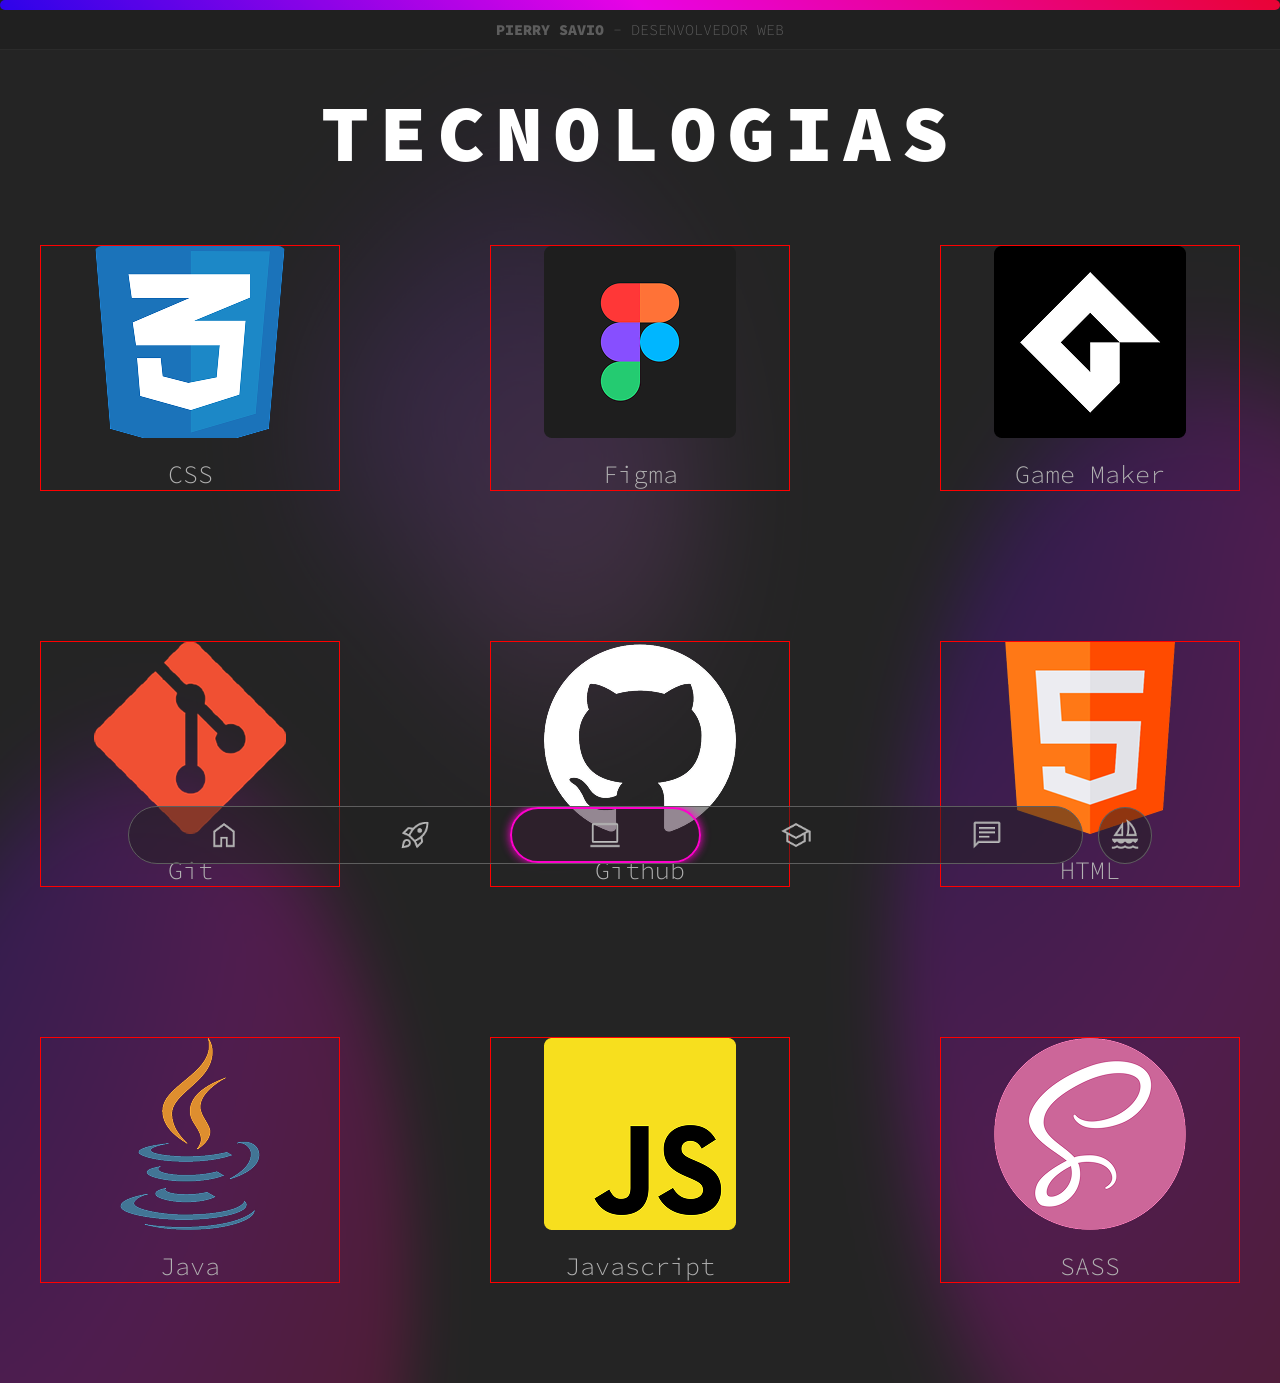
==== commit 6c95d4b2: "feat: all skills" ====
--- a/pages/all-skills.html
+++ b/pages/all-skills.html
@@ -31,6 +31,9 @@
         }
         header{
             view-transition-name: header;
+        }
+        h2.title{
+            view-transition-name: title;
         }
         footer{
             view-transition-name: footer;
--- a/styles/index.css
+++ b/styles/index.css
@@ -1126,7 +1126,7 @@
   background-size: 100% 100%;
   background-repeat: no-repeat;
   background-position: center;
-  padding: 100px 20px 100px 20px;
+  padding: 100px 40px 100px 40px;
 }
 section.all-techs h2 {
   font-family: "Source Code Pro", monospace;
@@ -1145,15 +1145,39 @@
   }
 }
 section.all-techs h2 {
-  margin-bottom: 60px;
+  margin-bottom: 80px;
+  text-align: center;
 }
 section.all-techs div.techs-container {
   display: grid;
-  grid-template-columns: repeat(2, 1fr);
-  place-items: center;
-}
-section.all-techs div.techs-container div.tech img {
-  width: 80px;
+  grid-template-columns: repeat(1, 1fr);
+  gap: 0px;
+  max-width: 100%;
+}
+section.all-techs div.techs-container div.tech {
+  border: 1px solid red;
+  display: flex;
+  flex-direction: column;
+  justify-content: center;
+  align-items: center;
+  gap: 20px;
+}
+section.all-techs div.techs-container div.tech p {
+  font-family: "Source Code Pro", monospace;
+  font-optical-sizing: auto;
+  font-weight: 300;
+  font-style: normal;
+  color: #b2b2b2;
+  text-align: left;
+  text-align: center;
+  font-size: 25px;
+}
+
+@media (orientation: landscape) {
+  section.all-techs div.techs-container {
+    grid-template-columns: repeat(3, 1fr);
+    gap: 150px;
+  }
 }
 section.custom-tictactoe {
   min-height: 100vh;
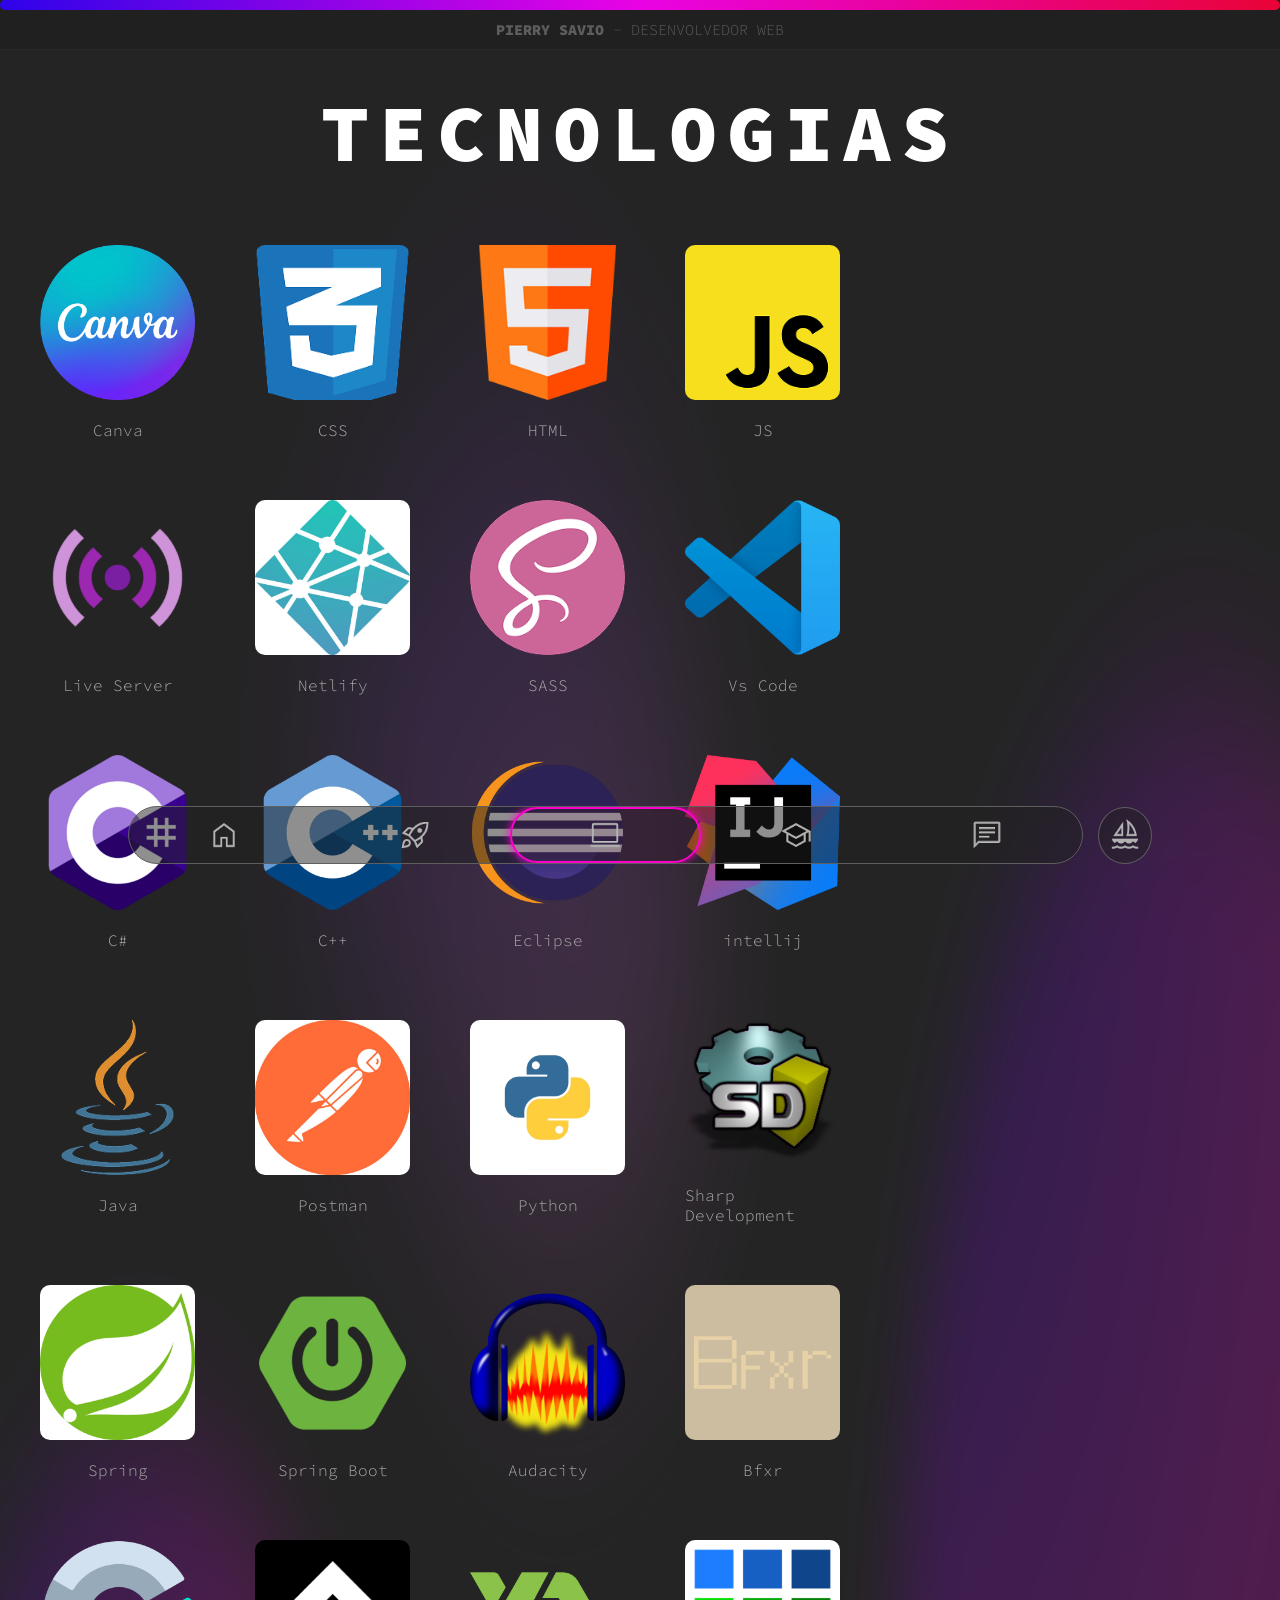
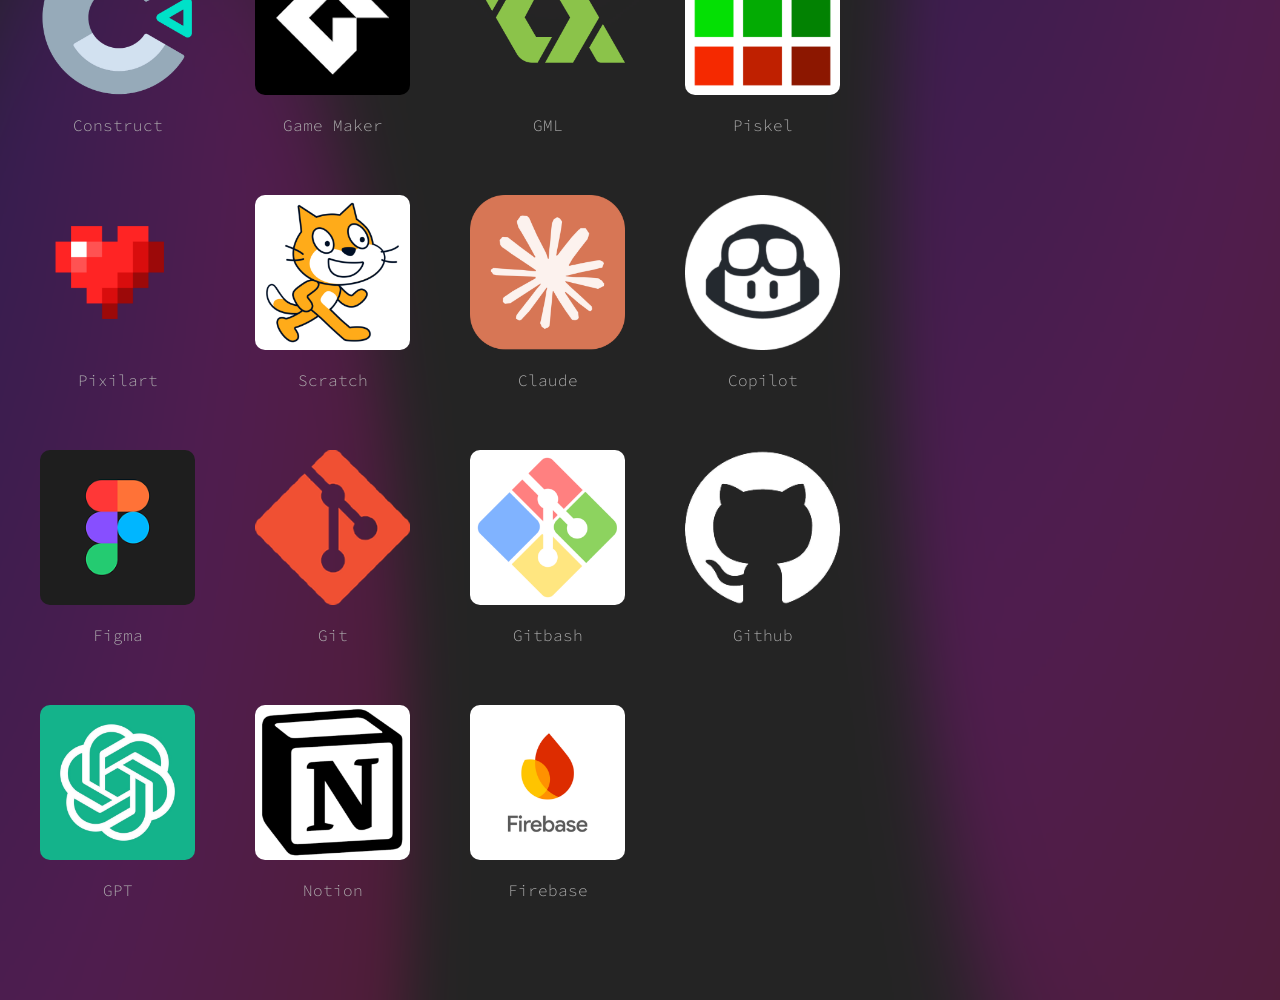
==== commit 8e1ff1e6: "feat: skills carousel" ====
--- a/pages/all-skills.html
+++ b/pages/all-skills.html
@@ -61,48 +61,150 @@
 
             <div class="techs-container">
                 <div class="tech">
-                    <img src="../img/skills/css.png"        id="css_icon"         style="view-transition-name: css">
+                    <img src="../img/skills/frontend/canva.png"      id="canva_icon"       style="view-transition-name: canva">
+                    <p>Canva</p>
+                </div>
+                <div class="tech">
+                    <img src="../img/skills/frontend/css.png"      id="css_icon"       style="view-transition-name: css">
                     <p>CSS</p>
                 </div>
-
-                <div class="tech">
-                    <img src="../img/skills/figma.png"      id="figma_icon"       style="view-transition-name: figma">
+                <div class="tech">
+                    <img src="../img/skills/frontend/html.png"      id="html_icon"       style="view-transition-name: html">
+                    <p>HTML</p>
+                </div>
+                <div class="tech">
+                    <img src="../img/skills/frontend/js.png"      id="js_icon"       style="view-transition-name: js">
+                    <p>JS</p>
+                </div>
+                <div class="tech">
+                    <img src="../img/skills/frontend/liveserver.png"      id="liveserver_icon"       style="view-transition-name: liveserver">
+                    <p>Live Server</p>
+                </div>
+                <div class="tech">
+                    <img src="../img/skills/frontend/netlify.png"      id="netlify_icon"       style="view-transition-name: netlify">
+                    <p>Netlify</p>
+                </div>
+                <div class="tech">
+                    <img src="../img/skills/frontend/sass.png"      id="sass_icon"       style="view-transition-name: sass">
+                    <p>SASS</p>
+                </div>
+                <div class="tech">
+                    <img src="../img/skills/frontend/vscode.png"      id="vscode_icon"       style="view-transition-name: vscode">
+                    <p>Vs Code</p>
+                </div>
+
+                <div class="tech">
+                    <img src="../img/skills/backend/csharp.png"      id="csharp_icon"       style="view-transition-name: csharp">
+                    <p>C#</p>
+                </div>
+                <div class="tech">
+                    <img src="../img/skills/backend/cpp.png"      id="cpp_icon"       style="view-transition-name: cpp">
+                    <p>C++</p>
+                </div>
+                <div class="tech">
+                    <img src="../img/skills/backend/eclipse.png"      id="eclipse_icon"       style="view-transition-name: eclipse">
+                    <p>Eclipse</p>
+                </div>
+                <div class="tech">
+                    <img src="../img/skills/backend/intellij.png"      id="intellij_icon"       style="view-transition-name: intellij">
+                    <p>intellij</p>
+                </div>
+                <div class="tech">
+                    <img src="../img/skills/backend/java.png"      id="java_icon"       style="view-transition-name: java">
+                    <p>Java</p>
+                </div>
+                <div class="tech">
+                    <img src="../img/skills/backend/postman.png"      id="postman_icon"       style="view-transition-name: postman">
+                    <p>Postman</p>
+                </div>
+                <div class="tech">
+                    <img src="../img/skills/backend/python.png"      id="python_icon"       style="view-transition-name: python">
+                    <p>Python</p>
+                </div>
+                <div class="tech">
+                    <img src="../img/skills/backend/sd.png"      id="sd_icon"       style="view-transition-name: sd">
+                    <p>Sharp Development</p>
+                </div>
+                <div class="tech">
+                    <img src="../img/skills/backend/spring.png"      id="spring_icon"       style="view-transition-name: spring">
+                    <p>Spring</p>
+                </div>
+                <div class="tech">
+                    <img src="../img/skills/backend/springboot.png"      id="springboot_icon"       style="view-transition-name: springboot">
+                    <p>Spring Boot</p>
+                </div>
+
+
+                <div class="tech">
+                    <img src="../img/skills/game-dev/audacity.png"      id="audacity_icon"       style="view-transition-name: audacity">
+                    <p>Audacity</p>
+                </div>
+                <div class="tech">
+                    <img src="../img/skills/game-dev/bfxr.png"      id="bfxr_icon"       style="view-transition-name: bfxr">
+                    <p>Bfxr</p>
+                </div>
+                <div class="tech">
+                    <img src="../img/skills/game-dev/construct.png"      id="construct_icon"       style="view-transition-name: construct">
+                    <p>Construct</p>
+                </div>
+                <div class="tech">
+                    <img src="../img/skills/game-dev/game maker.png"      id="game_maker_icon"       style="view-transition-name: game_maker">
+                    <p>Game Maker</p>
+                </div>
+                <div class="tech">
+                    <img src="../img/skills/game-dev/gml.png"      id="gml_icon"       style="view-transition-name: gml">
+                    <p>GML</p>
+                </div>
+                <div class="tech">
+                    <img src="../img/skills/game-dev/piskel.png"      id="piskel_icon"       style="view-transition-name: piskel">
+                    <p>Piskel</p>
+                </div>
+                <div class="tech">
+                    <img src="../img/skills/game-dev/pixilart.png"      id="pixilart_icon"       style="view-transition-name: pixilart">
+                    <p>Pixilart</p>
+                </div>
+                <div class="tech">
+                    <img src="../img/skills/game-dev/scratch.png"      id="scratch_icon"       style="view-transition-name: scratch">
+                    <p>Scratch</p>
+                </div>
+
+
+
+                <div class="tech">
+                    <img src="../img/skills/ferramentas/claude.png"      id="claude_icon"       style="view-transition-name: claude">
+                    <p>Claude</p>
+                </div>
+                <div class="tech">
+                    <img src="../img/skills/ferramentas/copilot.png"      id="copilot_icon"       style="view-transition-name: copilot">
+                    <p>Copilot</p>
+                </div>
+                <div class="tech">
+                    <img src="../img/skills/ferramentas/figma.png"      id="figma_icon"       style="view-transition-name: figma">
                     <p>Figma</p>
                 </div>
-
-                <div class="tech">
-                    <img src="../img/skills/game maker.png" id="game_maker_icon"  style="view-transition-name: game-maker">
-                    <p>Game Maker</p>
-                </div>
-
-                <div class="tech">
-                    <img src="../img/skills/git.png"        id="git_icon"         style="view-transition-name: git">
+                <div class="tech">
+                    <img src="../img/skills/ferramentas/git.png"      id="git_icon"       style="view-transition-name: git">
                     <p>Git</p>
                 </div>
-
-                <div class="tech">
-                    <img src="../img/skills/github.png"     id="github_icon"      style="view-transition-name: github">
+                <div class="tech">
+                    <img src="../img/skills/ferramentas/gitbash.png"      id="gitbash_icon"       style="view-transition-name: gitbash">
+                    <p>Gitbash</p>
+                </div>
+                <div class="tech">
+                    <img src="../img/skills/ferramentas/github.png"      id="github_icon"       style="view-transition-name: github">
                     <p>Github</p>
                 </div>
-
-                <div class="tech">
-                    <img src="../img/skills/html.png"       id="html_icon"        style="view-transition-name: html">
-                    <p>HTML</p>
-                </div>
-
-                <div class="tech">
-                    <img src="../img/skills/java.png"       id="java_icon"        style="view-transition-name: java">
-                    <p>Java</p>
-                </div>
-
-                <div class="tech">
-                    <img src="../img/skills/js.png"         id="js_icon"          style="view-transition-name: js">
-                    <p>Javascript</p>
-                </div>
-
-                <div class="tech">
-                    <img src="../img/skills/sass.png"       id="sass_icon"        style="view-transition-name: sass">   
-                    <p>SASS</p>
+                <div class="tech">
+                    <img src="../img/skills/ferramentas/gpt.png"      id="gpt_icon"       style="view-transition-name: gpt">
+                    <p>GPT</p>
+                </div>
+                <div class="tech">
+                    <img src="../img/skills/ferramentas/notion.png"      id="notion_icon"       style="view-transition-name: notion">
+                    <p>Notion</p>
+                </div>
+                <div class="tech">
+                    <img src="../img/skills/ferramentas/firebase.png"      id="firebase_icon"       style="view-transition-name: firebase">
+                    <p>Firebase</p>
                 </div>
             </div>
         </section>
--- a/styles/index.css
+++ b/styles/index.css
@@ -188,7 +188,7 @@
 }
 
 footer.footer-mobile {
-  z-index: 100;
+  z-index: 999;
   position: fixed;
   bottom: 0;
   width: 100%;
@@ -962,19 +962,12 @@
 section.techs h2 {
   padding-left: 20px;
   text-align: center;
-}
-section.techs div.carrossel-container {
-  width: 100%;
-  padding: 70px 0 70px 0;
-  position: absolute;
-  top: 50%;
-  transform: translateY(-50%);
-  overflow: hidden;
-}
-section.techs div.carrossel-container p {
-  position: absolute;
-  top: 0;
-  right: 50px;
+  margin-bottom: 100px;
+}
+section.techs a {
+  text-decoration: none;
+}
+section.techs a p.see-all {
   font-family: "Source Code Pro", monospace;
   font-optical-sizing: auto;
   font-weight: 300;
@@ -982,16 +975,47 @@
   color: #b2b2b2;
   text-align: left;
   cursor: pointer;
+  text-align: right;
   transition: 0.2s ease;
-}
-section.techs div.carrossel-container p:hover {
+  margin-right: 40px;
+}
+section.techs a p.see-all:hover {
   color: white;
+}
+section.techs div.carrossel-container {
+  display: flex;
+  flex-direction: column;
+  gap: 50px;
+  width: 100%;
+  padding: 0px 0 70px 0;
+  overflow: hidden;
+  position: relative;
+}
+section.techs div.carrossel-container h3 {
+  font-family: "Source Code Pro", monospace;
+  font-optical-sizing: auto;
+  font-weight: 300;
+  font-style: normal;
+  color: white;
+  font-size: 35px;
+  font-weight: 900;
+}
+@media (orientation: landscape) {
+  section.techs div.carrossel-container h3 {
+    font-size: 80px;
+    letter-spacing: 10px;
+    line-height: 65px;
+  }
+}
+section.techs div.carrossel-container h3 {
+  font-size: 30px;
+  margin-left: 40px;
 }
 section.techs div.carrossel-container div.carrossel-track {
   display: flex;
   width: -moz-max-content;
   width: max-content;
-  animation: rolar 15s linear infinite;
+  animation: carousel 15s linear infinite;
 }
 section.techs div.carrossel-container div.carrossel-track img {
   height: 100px;
@@ -1003,12 +1027,11 @@
 }
 section.techs div.carrossel-container div.carrossel-track img:hover {
   transform: scale(1.15);
-  box-shadow: 0 0 50px 0 #ff00cc;
 }
 section.techs div.carrossel-container div.carrossel-track:hover {
   animation-play-state: paused;
 }
-@keyframes rolar {
+@keyframes carousel {
   from {
     transform: translateX(0);
   }
@@ -1072,6 +1095,7 @@
 }
 div.popup-background div.popup-container img {
   width: 50%;
+  border-radius: 10px;
   transition: 0.3s ease;
 }
 div.popup-background div.popup-container h2 {
@@ -1150,17 +1174,23 @@
 }
 section.all-techs div.techs-container {
   display: grid;
-  grid-template-columns: repeat(1, 1fr);
-  gap: 0px;
-  max-width: 100%;
+  grid-template-columns: repeat(2, 1fr);
+  max-width: 800px;
+  justify-self: center;
+  gap: 60px;
 }
 section.all-techs div.techs-container div.tech {
-  border: 1px solid red;
   display: flex;
   flex-direction: column;
   justify-content: center;
   align-items: center;
   gap: 20px;
+  transition: 0.1s ease;
+}
+section.all-techs div.techs-container div.tech img {
+  width: 100%;
+  border-radius: 10px;
+  transition: 0.3s ease;
 }
 section.all-techs div.techs-container div.tech p {
   font-family: "Source Code Pro", monospace;
@@ -1169,14 +1199,14 @@
   font-style: normal;
   color: #b2b2b2;
   text-align: left;
-  text-align: center;
-  font-size: 25px;
+}
+section.all-techs div.techs-container div.tech:hover img {
+  transform: rotateY(20deg) rotateX(20deg);
 }
 
 @media (orientation: landscape) {
   section.all-techs div.techs-container {
-    grid-template-columns: repeat(3, 1fr);
-    gap: 150px;
+    grid-template-columns: repeat(4, 1fr);
   }
 }
 section.custom-tictactoe {
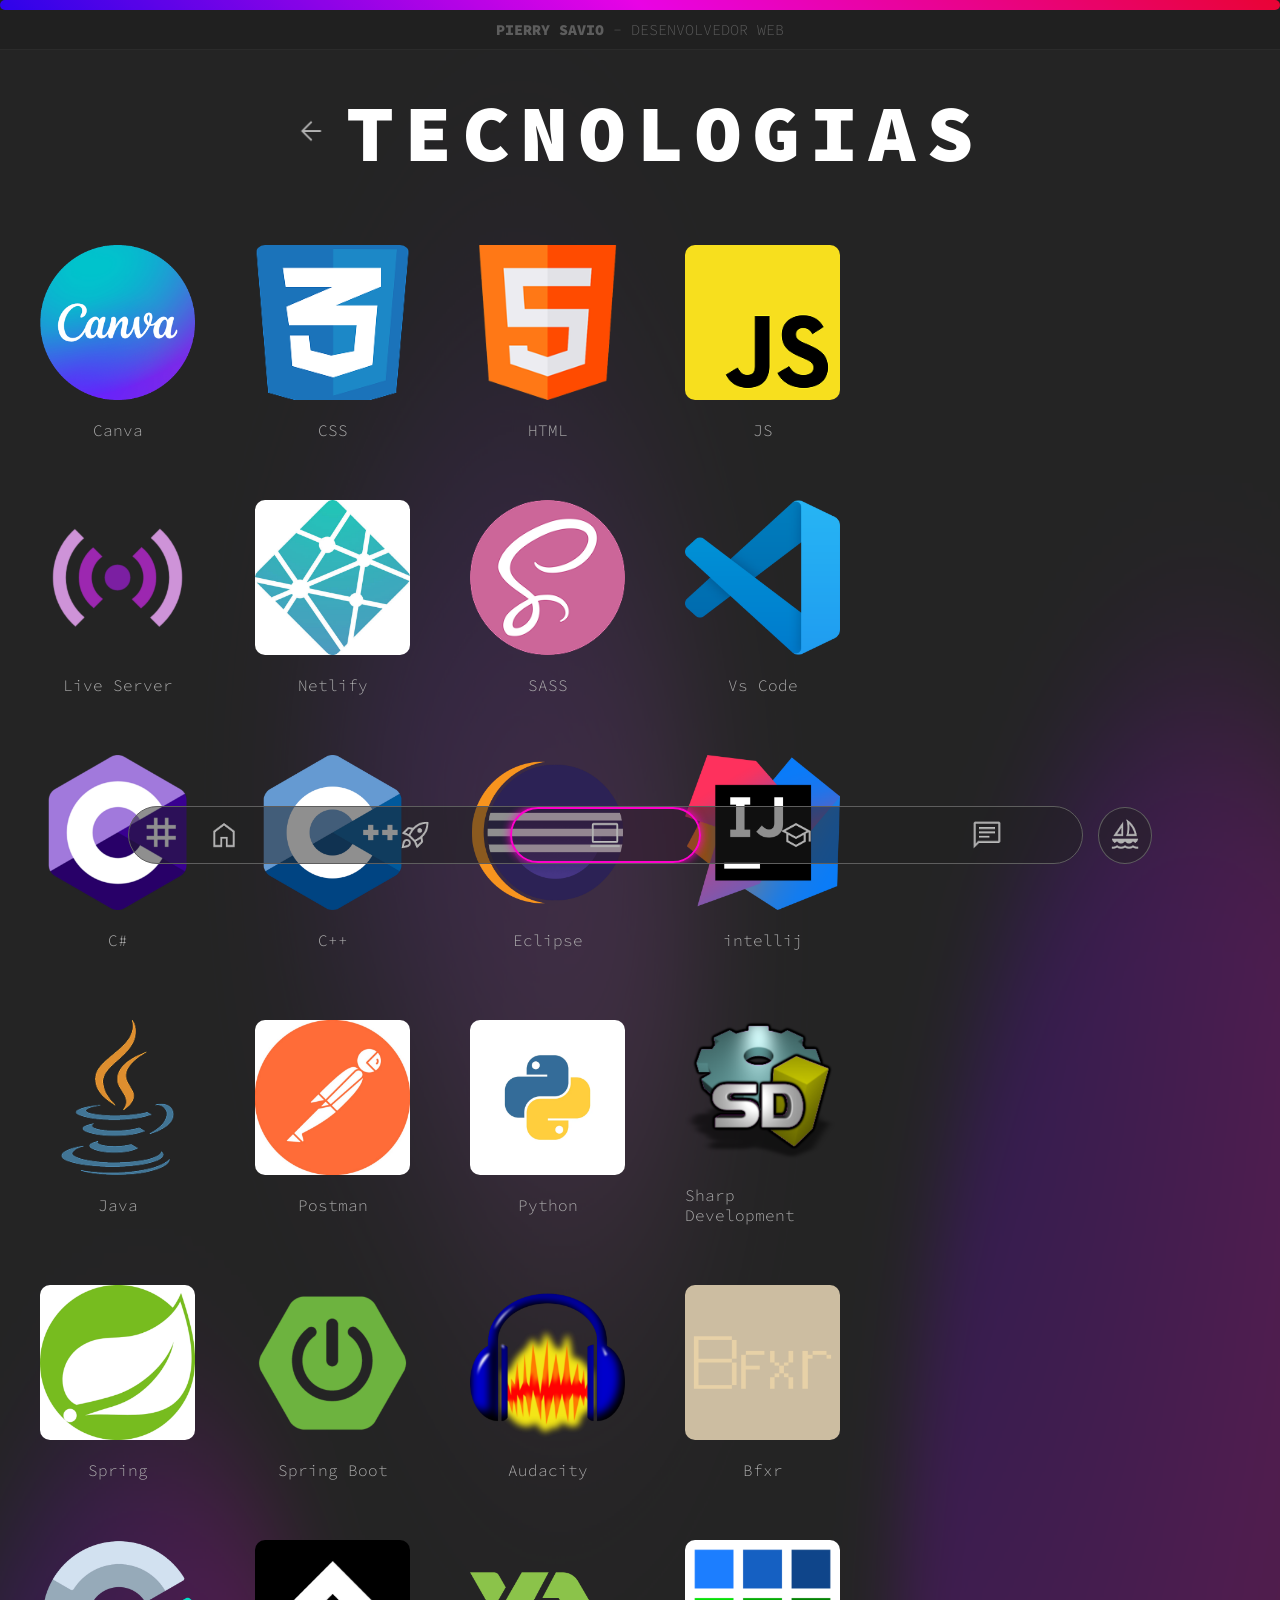
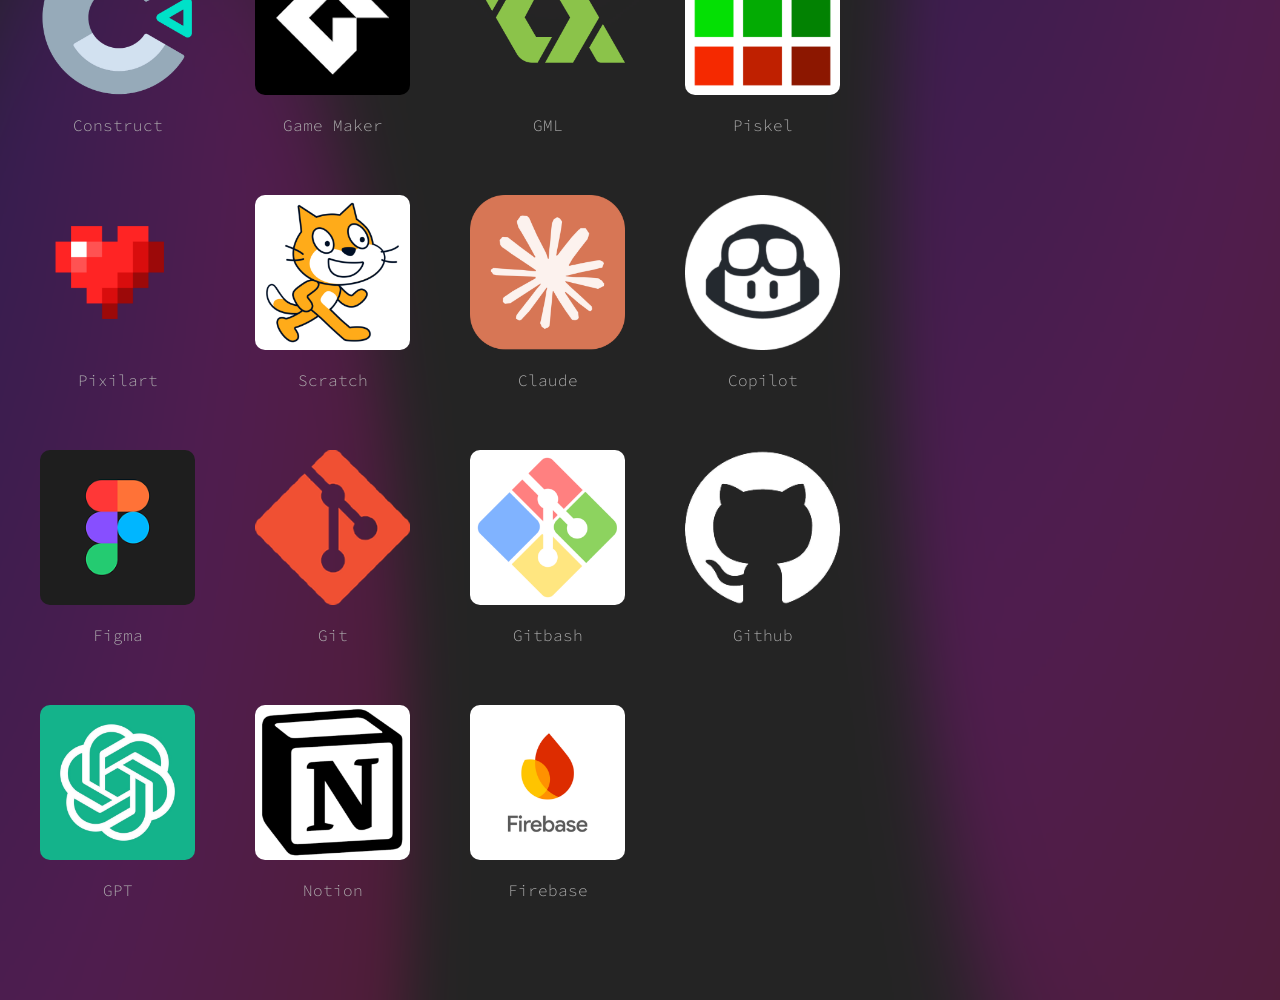
==== commit 0e1f681d: "feat: all skills return arrow" ====
--- a/pages/all-skills.html
+++ b/pages/all-skills.html
@@ -57,7 +57,14 @@
     
     <main>
         <section class="all-techs">
-            <h2 class="title">TECNOLOGIAS</h2>
+            <div class="title-container">
+                <a href="./skills.html" class="return-button">
+                    <img src="../img/icons/arrow_left.png" alt="Return arrow">    
+                </a>
+                <h2 class="title">
+                    TECNOLOGIAS
+                </h2>
+            </div>
 
             <div class="techs-container">
                 <div class="tech">
--- a/styles/index.css
+++ b/styles/index.css
@@ -1152,7 +1152,30 @@
   background-position: center;
   padding: 100px 40px 100px 40px;
 }
-section.all-techs h2 {
+section.all-techs div.title-container {
+  display: flex;
+  justify-content: center;
+  align-items: center;
+  gap: 20px;
+}
+section.all-techs div.title-container a.return-button {
+  opacity: 0.75;
+  text-decoration: none;
+  text-align: center;
+  text-justify: center;
+  transition: 0.3s ease;
+}
+section.all-techs div.title-container a.return-button img {
+  width: 30px;
+}
+section.all-techs div.title-container a.return-button:hover {
+  transform: scale(1.1);
+  opacity: 1;
+}
+section.all-techs div.title-container a.return-button:active {
+  transform: scale(0.95);
+}
+section.all-techs div.title-container h2 {
   font-family: "Source Code Pro", monospace;
   font-optical-sizing: auto;
   font-weight: 300;
@@ -1162,15 +1185,17 @@
   font-weight: 900;
 }
 @media (orientation: landscape) {
-  section.all-techs h2 {
+  section.all-techs div.title-container h2 {
     font-size: 80px;
     letter-spacing: 10px;
     line-height: 65px;
   }
 }
-section.all-techs h2 {
+section.all-techs div.title-container h2 {
+  text-align: center;
+}
+section.all-techs div.title-container {
   margin-bottom: 80px;
-  text-align: center;
 }
 section.all-techs div.techs-container {
   display: grid;
